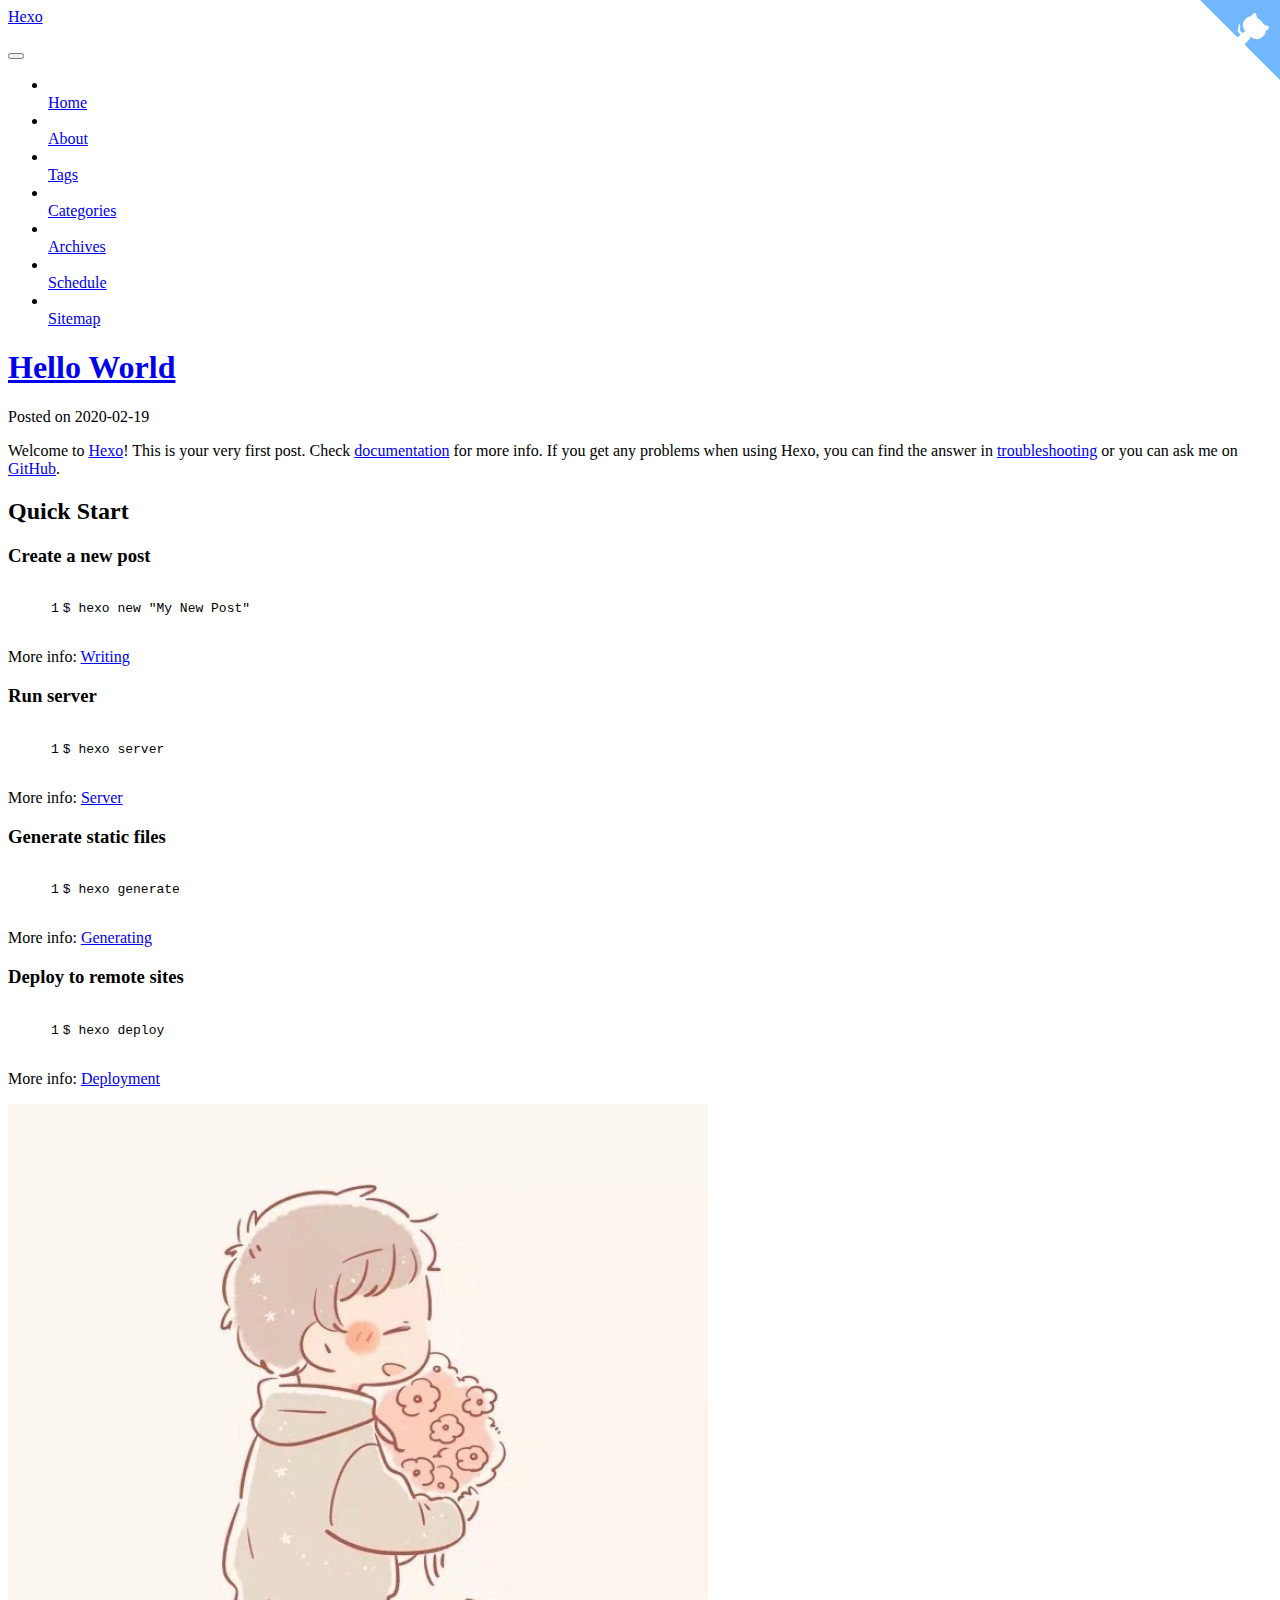
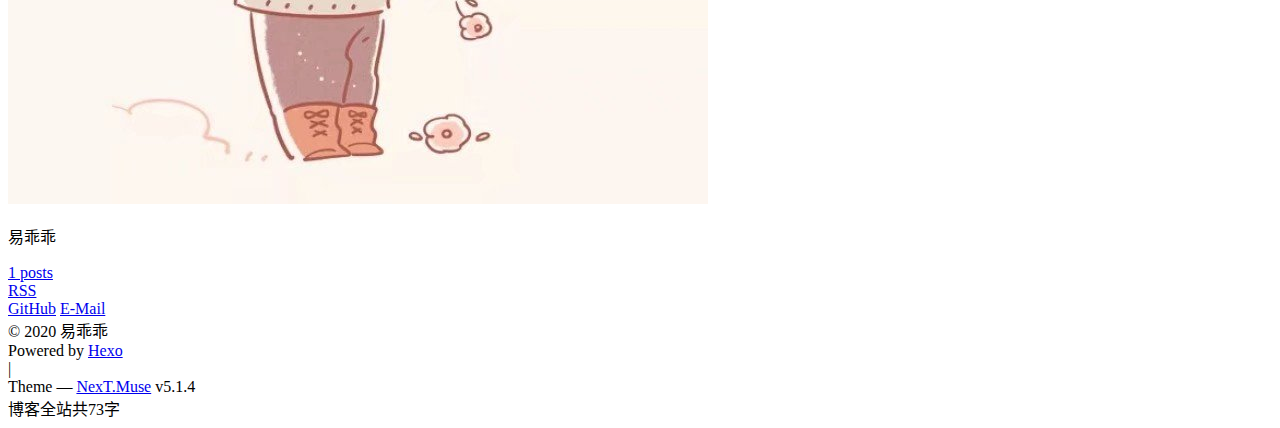
==== index.html @ 8daacbf7 "Site updated: 2020-02-20 19:58:54" ====
<!DOCTYPE html>



  


<html class="theme-next muse use-motion" lang="zh-CN">
<head>
  <meta charset="UTF-8"/>
<meta http-equiv="X-UA-Compatible" content="IE=edge" />
<meta name="viewport" content="width=device-width, initial-scale=1, maximum-scale=1"/>
<meta name="theme-color" content="#222">









<meta http-equiv="Cache-Control" content="no-transform" />
<meta http-equiv="Cache-Control" content="no-siteapp" />
















  
  
  <link href="/lib/fancybox/source/jquery.fancybox.css?v=2.1.5" rel="stylesheet" type="text/css" />







<link href="/lib/font-awesome/css/font-awesome.min.css?v=4.6.2" rel="stylesheet" type="text/css" />

<link href="/css/main.css?v=5.1.4" rel="stylesheet" type="text/css" />


  <link rel="apple-touch-icon" sizes="180x180" href="/images/apple-touch-icon-next.png?v=5.1.4">


  <link rel="icon" type="image/png" sizes="32x32" href="/images/favicon-32x32-next.png?v=5.1.4">


  <link rel="icon" type="image/png" sizes="16x16" href="/images/favicon-16x16-next.png?v=5.1.4">


  <link rel="mask-icon" href="/images/logo.svg?v=5.1.4" color="#222">





  <meta name="keywords" content="Hexo, NexT" />





  <link rel="alternate" href="/atom.xml" title="Hexo" type="application/atom+xml" />






<meta property="og:type" content="website">
<meta property="og:title" content="Hexo">
<meta property="og:url" content="http://yoursite.com/index.html">
<meta property="og:site_name" content="Hexo">
<meta property="og:locale" content="zh_CN">
<meta property="article:author" content="易乖乖">
<meta name="twitter:card" content="summary">



<script type="text/javascript" id="hexo.configurations">
  var NexT = window.NexT || {};
  var CONFIG = {
    root: '/',
    scheme: 'Muse',
    version: '5.1.4',
    sidebar: {"position":"left","display":"post","offset":12,"b2t":false,"scrollpercent":false,"onmobile":false},
    fancybox: true,
    tabs: true,
    motion: {"enable":true,"async":false,"transition":{"post_block":"fadeIn","post_header":"slideDownIn","post_body":"slideDownIn","coll_header":"slideLeftIn","sidebar":"slideUpIn"}},
    duoshuo: {
      userId: '0',
      author: 'Author'
    },
    algolia: {
      applicationID: '',
      apiKey: '',
      indexName: '',
      hits: {"per_page":10},
      labels: {"input_placeholder":"Search for Posts","hits_empty":"We didn't find any results for the search: ${query}","hits_stats":"${hits} results found in ${time} ms"}
    }
  };
</script>



  <link rel="canonical" href="http://yoursite.com/"/>





  <title>Hexo</title>
  








<meta name="generator" content="Hexo 4.2.0"></head>

<body itemscope itemtype="http://schema.org/WebPage" lang="zh-CN">

  
  
    
  

  <div class="container sidebar-position-left 
  page-home">
    <div class="headband"></div>
   <a href="https://github.com/mrvegetable554" target="_blank" rel="noopener" class="github-corner" aria-label="View source on GitHub"><svg width="80" height="80" viewBox="0 0 250 250" style="fill:#70B7FD; color:#fff; position: absolute; top: 0; border: 0; right: 0;" aria-hidden="true"><path d="M0,0 L115,115 L130,115 L142,142 L250,250 L250,0 Z"></path><path d="M128.3,109.0 C113.8,99.7 119.0,89.6 119.0,89.6 C122.0,82.7 120.5,78.6 120.5,78.6 C119.2,72.0 123.4,76.3 123.4,76.3 C127.3,80.9 125.5,87.3 125.5,87.3 C122.9,97.6 130.6,101.9 134.4,103.2" fill="currentColor" style="transform-origin: 130px 106px;" class="octo-arm"></path><path d="M115.0,115.0 C114.9,115.1 118.7,116.5 119.8,115.4 L133.7,101.6 C136.9,99.2 139.9,98.4 142.2,98.6 C133.8,88.0 127.5,74.4 143.8,58.0 C148.5,53.4 154.0,51.2 159.7,51.0 C160.3,49.4 163.2,43.6 171.4,40.1 C171.4,40.1 176.1,42.5 178.8,56.2 C183.1,58.6 187.2,61.8 190.9,65.4 C194.5,69.0 197.7,73.2 200.1,77.6 C213.8,80.2 216.3,84.9 216.3,84.9 C212.7,93.1 206.9,96.0 205.4,96.6 C205.1,102.4 203.0,107.8 198.3,112.5 C181.9,128.9 168.3,122.5 157.7,114.1 C157.9,116.9 156.7,120.9 152.7,124.9 L141.0,136.5 C139.8,137.7 141.6,141.9 141.8,141.8 Z" fill="currentColor" class="octo-body"></path></svg></a><style>.github-corner:hover .octo-arm{animation:octocat-wave 560ms ease-in-out}@keyframes octocat-wave{0%,100%{transform:rotate(0)}20%,60%{transform:rotate(-25deg)}40%,80%{transform:rotate(10deg)}}@media (max-width:500px){.github-corner:hover .octo-arm{animation:none}.github-corner .octo-arm{animation:octocat-wave 560ms ease-in-out}}</style>
    <header id="header" class="header" itemscope itemtype="http://schema.org/WPHeader">
      <div class="header-inner"><div class="site-brand-wrapper">
  <div class="site-meta ">
    

    <div class="custom-logo-site-title">
      <a href="/"  class="brand" rel="start">
        <span class="logo-line-before"><i></i></span>
        <span class="site-title">Hexo</span>
        <span class="logo-line-after"><i></i></span>
      </a>
    </div>
      
        <p class="site-subtitle"></p>
      
  </div>

  <div class="site-nav-toggle">
    <button>
      <span class="btn-bar"></span>
      <span class="btn-bar"></span>
      <span class="btn-bar"></span>
    </button>
  </div>
</div>

<nav class="site-nav">
  

  
    <ul id="menu" class="menu">
      
        
        <li class="menu-item menu-item-home">
          <a href="/" rel="section">
            
              <i class="menu-item-icon fa fa-fw fa-home"></i> <br />
            
            Home
          </a>
        </li>
      
        
        <li class="menu-item menu-item-about">
          <a href="/about" rel="section">
            
              <i class="menu-item-icon fa fa-fw fa-user"></i> <br />
            
            About
          </a>
        </li>
      
        
        <li class="menu-item menu-item-tags">
          <a href="/tags" rel="section">
            
              <i class="menu-item-icon fa fa-fw fa-tags"></i> <br />
            
            Tags
          </a>
        </li>
      
        
        <li class="menu-item menu-item-categories">
          <a href="/categories" rel="section">
            
              <i class="menu-item-icon fa fa-fw fa-th"></i> <br />
            
            Categories
          </a>
        </li>
      
        
        <li class="menu-item menu-item-archives">
          <a href="/archives" rel="section">
            
              <i class="menu-item-icon fa fa-fw fa-archive"></i> <br />
            
            Archives
          </a>
        </li>
      
        
        <li class="menu-item menu-item-schedule">
          <a href="/schedule/" rel="section">
            
              <i class="menu-item-icon fa fa-fw fa-calendar"></i> <br />
            
            Schedule
          </a>
        </li>
      
        
        <li class="menu-item menu-item-sitemap">
          <a href="/sitemap.xml" rel="section">
            
              <i class="menu-item-icon fa fa-fw fa-sitemap"></i> <br />
            
            Sitemap
          </a>
        </li>
      

      
    </ul>
  

  
</nav>



 </div>
    </header>

    <main id="main" class="main">
      <div class="main-inner">
        <div class="content-wrap">
          <div id="content" class="content">
            
  <section id="posts" class="posts-expand">
    
      

  

  
  
  

  <article class="post post-type-normal" itemscope itemtype="http://schema.org/Article">
  
  
  
  <div class="post-block">
    <link itemprop="mainEntityOfPage" href="http://yoursite.com/2020/02/19/hello-world/">

    <span hidden itemprop="author" itemscope itemtype="http://schema.org/Person">
      <meta itemprop="name" content="易乖乖">
      <meta itemprop="description" content="">
      <meta itemprop="image" content="/images/avatar.gif">
    </span>

    <span hidden itemprop="publisher" itemscope itemtype="http://schema.org/Organization">
      <meta itemprop="name" content="Hexo">
    </span>

    
      <header class="post-header">

        
        
          <h1 class="post-title" itemprop="name headline">
                
                <a class="post-title-link" href="/2020/02/19/hello-world/" itemprop="url">Hello World</a></h1>
        

        <div class="post-meta">
          <span class="post-time">
            
              <span class="post-meta-item-icon">
                <i class="fa fa-calendar-o"></i>
              </span>
              
                <span class="post-meta-item-text">Posted on</span>
              
              <time title="Post created" itemprop="dateCreated datePublished" datetime="2020-02-19T22:13:53+08:00">
                2020-02-19
              </time>
            

            

            
          </span>

          

          
            
          

          
          

          

          

          

        </div>
      </header>
    

    
    
    
    <div class="post-body" itemprop="articleBody">

      
      

      
        
          
            <p>Welcome to <a href="https://hexo.io/" target="_blank" rel="noopener">Hexo</a>! This is your very first post. Check <a href="https://hexo.io/docs/" target="_blank" rel="noopener">documentation</a> for more info. If you get any problems when using Hexo, you can find the answer in <a href="https://hexo.io/docs/troubleshooting.html" target="_blank" rel="noopener">troubleshooting</a> or you can ask me on <a href="https://github.com/hexojs/hexo/issues" target="_blank" rel="noopener">GitHub</a>.</p>
<h2 id="Quick-Start"><a href="#Quick-Start" class="headerlink" title="Quick Start"></a>Quick Start</h2><h3 id="Create-a-new-post"><a href="#Create-a-new-post" class="headerlink" title="Create a new post"></a>Create a new post</h3><figure class="highlight bash"><table><tr><td class="gutter"><pre><span class="line">1</span><br></pre></td><td class="code"><pre><span class="line">$ hexo new <span class="string">"My New Post"</span></span><br></pre></td></tr></table></figure>

<p>More info: <a href="https://hexo.io/docs/writing.html" target="_blank" rel="noopener">Writing</a></p>
<h3 id="Run-server"><a href="#Run-server" class="headerlink" title="Run server"></a>Run server</h3><figure class="highlight bash"><table><tr><td class="gutter"><pre><span class="line">1</span><br></pre></td><td class="code"><pre><span class="line">$ hexo server</span><br></pre></td></tr></table></figure>

<p>More info: <a href="https://hexo.io/docs/server.html" target="_blank" rel="noopener">Server</a></p>
<h3 id="Generate-static-files"><a href="#Generate-static-files" class="headerlink" title="Generate static files"></a>Generate static files</h3><figure class="highlight bash"><table><tr><td class="gutter"><pre><span class="line">1</span><br></pre></td><td class="code"><pre><span class="line">$ hexo generate</span><br></pre></td></tr></table></figure>

<p>More info: <a href="https://hexo.io/docs/generating.html" target="_blank" rel="noopener">Generating</a></p>
<h3 id="Deploy-to-remote-sites"><a href="#Deploy-to-remote-sites" class="headerlink" title="Deploy to remote sites"></a>Deploy to remote sites</h3><figure class="highlight bash"><table><tr><td class="gutter"><pre><span class="line">1</span><br></pre></td><td class="code"><pre><span class="line">$ hexo deploy</span><br></pre></td></tr></table></figure>

<p>More info: <a href="https://hexo.io/docs/one-command-deployment.html" target="_blank" rel="noopener">Deployment</a></p>

          
        
      
    </div>
    
    
    
    <div>
  
</div>  

    

    

    

    <footer class="post-footer">
      

      

      

      
      
        <div class="post-eof"></div>
      
    </footer>
  </div>
  
  
  
  </article>


    
  </section>

  


          </div>
          


          

        </div>
        
          
  
  <div class="sidebar-toggle">
    <div class="sidebar-toggle-line-wrap">
      <span class="sidebar-toggle-line sidebar-toggle-line-first"></span>
      <span class="sidebar-toggle-line sidebar-toggle-line-middle"></span>
      <span class="sidebar-toggle-line sidebar-toggle-line-last"></span>
    </div>
  </div>

  <aside id="sidebar" class="sidebar">
    
    <div class="sidebar-inner">

      

      

      <section class="site-overview-wrap sidebar-panel sidebar-panel-active">
        <div class="site-overview">
          <div class="site-author motion-element" itemprop="author" itemscope itemtype="http://schema.org/Person">
            
              <img class="site-author-image" itemprop="image"
                src="/images/avatar.gif"
                alt="易乖乖" />
            
              <p class="site-author-name" itemprop="name">易乖乖</p>
              <p class="site-description motion-element" itemprop="description"></p>
          </div>

          <nav class="site-state motion-element">

            
              <div class="site-state-item site-state-posts">
              
                <a href="/archives%7C%7C%20archive">
              
                  <span class="site-state-item-count">1</span>
                  <span class="site-state-item-name">posts</span>
                </a>
              </div>
            

            

            

          </nav>

          
            <div class="feed-link motion-element">
              <a href="/atom.xml" rel="alternate">
                <i class="fa fa-rss"></i>
                RSS
              </a>
            </div>
          

          
            <div class="links-of-author motion-element">
                
                  <span class="links-of-author-item">
                    <a href="https://github.com/mr" target="_blank" title="GitHub">
                      
                        <i class="fa fa-fw fa-github"></i>GitHub</a>
                  </span>
                
                  <span class="links-of-author-item">
                    <a href="http2476502256@qq.com" target="_blank" title="E-Mail">
                      
                        <i class="fa fa-fw fa-envelope"></i>E-Mail</a>
                  </span>
                
            </div>
          

          
          

          
          

          

        </div>
      </section>

      

      

    </div>
  </aside>


        
      </div>
    </main>

    <footer id="footer" class="footer">
      <div class="footer-inner">
        
<div class="copyright">&copy; <span itemprop="copyrightYear">2020</span>
  <span class="with-love">
    <i class="fa fa-user"></i>
  </span>
  <span class="author" itemprop="copyrightHolder">易乖乖</span>
  
</div>


  <div class="powered-by">Powered by <a class="theme-link" target="_blank" href="https://hexo.io">Hexo</a></div>



  <span class="post-meta-divider">|</span>



  <div class="theme-info">Theme &mdash; <a class="theme-link" target="_blank" href="https://github.com/iissnan/hexo-theme-next">NexT.Muse</a> v5.1.4</div>



<div class="theme-info">
  <div class="powered-by"></div>
  <span class="post-count">博客全站共73字</span>
</div>

        







        
      </div>
    </footer>

    
      <div class="back-to-top">
        <i class="fa fa-arrow-up"></i>
        
      </div>
    

    

  </div>

  

<script type="text/javascript">
  if (Object.prototype.toString.call(window.Promise) !== '[object Function]') {
    window.Promise = null;
  }
</script>









  


  











  
  
    <script type="text/javascript" src="/lib/jquery/index.js?v=2.1.3"></script>
  

  
  
    <script type="text/javascript" src="/lib/fastclick/lib/fastclick.min.js?v=1.0.6"></script>
  

  
  
    <script type="text/javascript" src="/lib/jquery_lazyload/jquery.lazyload.js?v=1.9.7"></script>
  

  
  
    <script type="text/javascript" src="/lib/velocity/velocity.min.js?v=1.2.1"></script>
  

  
  
    <script type="text/javascript" src="/lib/velocity/velocity.ui.min.js?v=1.2.1"></script>
  

  
  
    <script type="text/javascript" src="/lib/fancybox/source/jquery.fancybox.pack.js?v=2.1.5"></script>
  

  
  
    <script type="text/javascript" src="/lib/canvas-nest/canvas-nest.min.js"></script>
  


  


  <script type="text/javascript" src="/js/src/utils.js?v=5.1.4"></script>

  <script type="text/javascript" src="/js/src/motion.js?v=5.1.4"></script>



  
  

  

  


  <script type="text/javascript" src="/js/src/bootstrap.js?v=5.1.4"></script>



  


  




	





  





  












  





  

  

  

  
  

  

  

  

</body>
</html>
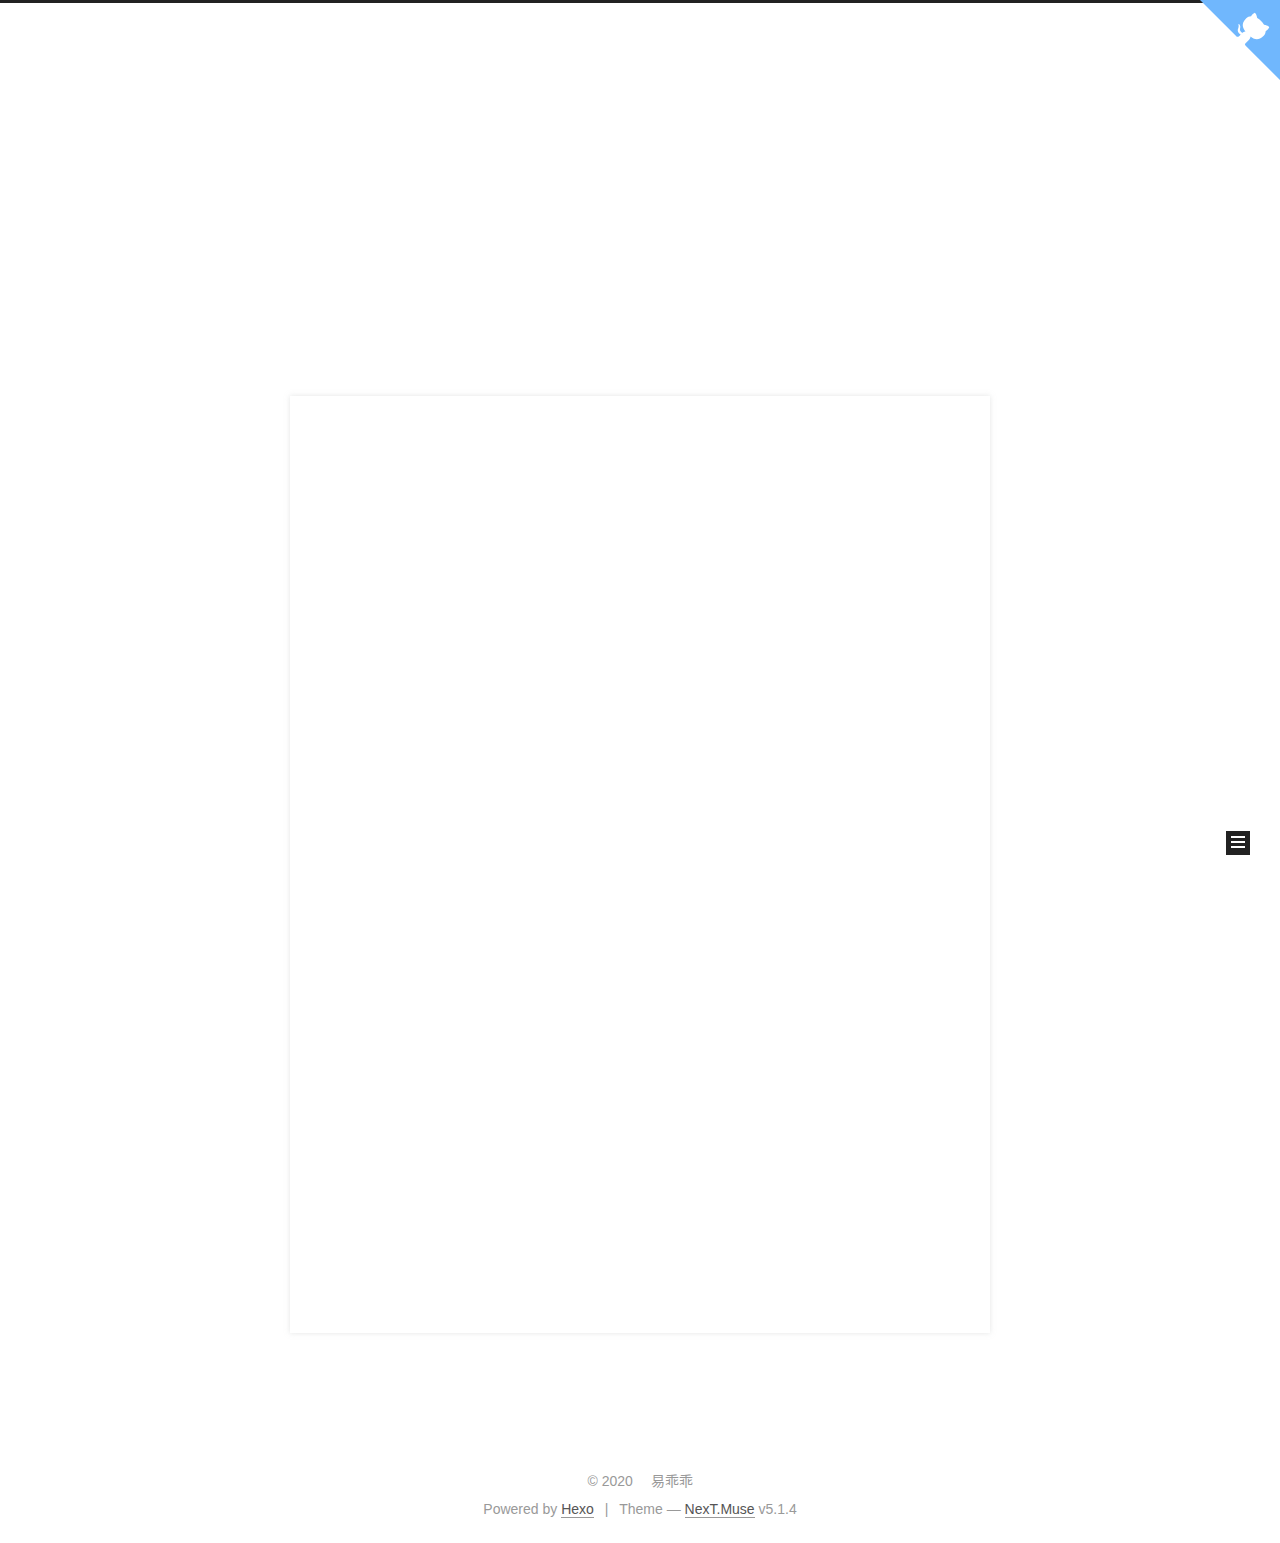
==== commit d45ee0c6: "Site updated: 2020-02-20 20:10:56" ====
--- a/index.html
+++ b/index.html
@@ -40,15 +40,15 @@
 
   
   
-  <link href="/lib/fancybox/source/jquery.fancybox.css?v=2.1.5" rel="stylesheet" type="text/css" />
-
-
-
-
-
-
-
-<link href="/lib/font-awesome/css/font-awesome.min.css?v=4.6.2" rel="stylesheet" type="text/css" />
+  <link href="/qwe/fancybox/source/jquery.fancybox.css?v=2.1.5" rel="stylesheet" type="text/css" />
+
+
+
+
+
+
+
+<link href="/qwe/font-awesome/css/font-awesome.min.css?v=4.6.2" rel="stylesheet" type="text/css" />
 
 <link href="/css/main.css?v=5.1.4" rel="stylesheet" type="text/css" />
 
@@ -517,12 +517,12 @@
 
     <footer id="footer" class="footer">
       <div class="footer-inner">
-        
-<div class="copyright">&copy; <span itemprop="copyrightYear">2020</span>
+        <div class="copyright">&copy; <span itemprop="copyrightYear">2020</span>
   <span class="with-love">
     <i class="fa fa-user"></i>
   </span>
   <span class="author" itemprop="copyrightHolder">易乖乖</span>
+
   
 </div>
 
@@ -539,10 +539,6 @@
 
 
 
-<div class="theme-info">
-  <div class="powered-by"></div>
-  <span class="post-count">博客全站共73字</span>
-</div>
 
         
 
@@ -600,37 +596,37 @@
 
   
   
-    <script type="text/javascript" src="/lib/jquery/index.js?v=2.1.3"></script>
-  
-
-  
-  
-    <script type="text/javascript" src="/lib/fastclick/lib/fastclick.min.js?v=1.0.6"></script>
-  
-
-  
-  
-    <script type="text/javascript" src="/lib/jquery_lazyload/jquery.lazyload.js?v=1.9.7"></script>
-  
-
-  
-  
-    <script type="text/javascript" src="/lib/velocity/velocity.min.js?v=1.2.1"></script>
-  
-
-  
-  
-    <script type="text/javascript" src="/lib/velocity/velocity.ui.min.js?v=1.2.1"></script>
-  
-
-  
-  
-    <script type="text/javascript" src="/lib/fancybox/source/jquery.fancybox.pack.js?v=2.1.5"></script>
-  
-
-  
-  
-    <script type="text/javascript" src="/lib/canvas-nest/canvas-nest.min.js"></script>
+    <script type="text/javascript" src="/qwe/jquery/index.js?v=2.1.3"></script>
+  
+
+  
+  
+    <script type="text/javascript" src="/qwe/fastclick/lib/fastclick.min.js?v=1.0.6"></script>
+  
+
+  
+  
+    <script type="text/javascript" src="/qwe/jquery_lazyload/jquery.lazyload.js?v=1.9.7"></script>
+  
+
+  
+  
+    <script type="text/javascript" src="/qwe/velocity/velocity.min.js?v=1.2.1"></script>
+  
+
+  
+  
+    <script type="text/javascript" src="/qwe/velocity/velocity.ui.min.js?v=1.2.1"></script>
+  
+
+  
+  
+    <script type="text/javascript" src="/qwe/fancybox/source/jquery.fancybox.pack.js?v=2.1.5"></script>
+  
+
+  
+  
+    <script type="text/javascript" src="/qwe/canvas-nest/canvas-nest.min.js"></script>
   
 
 
--- a/css/main.css
+++ b/css/main.css
@@ -0,0 +1,2807 @@
+/* normalize.css v3.0.2 | MIT License | git.io/normalize */
+html {
+  font-family: sans-serif; /* 1 */
+  -ms-text-size-adjust: 100%; /* 2 */
+  -webkit-text-size-adjust: 100%; /* 2 */
+}
+body {
+  margin: 0;
+}
+article,
+aside,
+details,
+figcaption,
+figure,
+footer,
+header,
+hgroup,
+main,
+menu,
+nav,
+section,
+summary {
+  display: block;
+}
+audio,
+canvas,
+progress,
+video {
+  display: inline-block; /* 1 */
+  vertical-align: baseline; /* 2 */
+}
+audio:not([controls]) {
+  display: none;
+  height: 0;
+}
+[hidden],
+template {
+  display: none;
+}
+a {
+  background-color: transparent;
+}
+a:active,
+a:hover {
+  outline: 0;
+}
+abbr[title] {
+  border-bottom: 1px dotted;
+}
+b,
+strong {
+  font-weight: bold;
+}
+dfn {
+  font-style: italic;
+}
+h1 {
+  font-size: 2em;
+  margin: 0.67em 0;
+}
+mark {
+  background: #ff0;
+  color: #000;
+}
+small {
+  font-size: 80%;
+}
+sub,
+sup {
+  font-size: 75%;
+  line-height: 0;
+  position: relative;
+  vertical-align: baseline;
+}
+sup {
+  top: -0.5em;
+}
+sub {
+  bottom: -0.25em;
+}
+img {
+  border: 0;
+}
+svg:not(:root) {
+  overflow: hidden;
+}
+figure {
+  margin: 1em 40px;
+}
+hr {
+  -moz-box-sizing: content-box;
+  box-sizing: content-box;
+  height: 0;
+}
+pre {
+  overflow: auto;
+}
+code,
+kbd,
+pre,
+samp {
+  font-family: monospace, monospace;
+  font-size: 1em;
+}
+button,
+input,
+optgroup,
+select,
+textarea {
+  color: inherit; /* 1 */
+  font: inherit; /* 2 */
+  margin: 0; /* 3 */
+}
+button {
+  overflow: visible;
+}
+button,
+select {
+  text-transform: none;
+}
+button,
+html input[type="button"],
+input[type="reset"],
+input[type="submit"] {
+  -webkit-appearance: button; /* 2 */
+  cursor: pointer; /* 3 */
+}
+button[disabled],
+html input[disabled] {
+  cursor: default;
+}
+button::-moz-focus-inner,
+input::-moz-focus-inner {
+  border: 0;
+  padding: 0;
+}
+input {
+  line-height: normal;
+}
+input[type="checkbox"],
+input[type="radio"] {
+  box-sizing: border-box; /* 1 */
+  padding: 0; /* 2 */
+}
+input[type="number"]::-webkit-inner-spin-button,
+input[type="number"]::-webkit-outer-spin-button {
+  height: auto;
+}
+input[type="search"] {
+  -webkit-appearance: textfield; /* 1 */
+  -moz-box-sizing: content-box;
+  -webkit-box-sizing: content-box; /* 2 */
+  box-sizing: content-box;
+}
+input[type="search"]::-webkit-search-cancel-button,
+input[type="search"]::-webkit-search-decoration {
+  -webkit-appearance: none;
+}
+fieldset {
+  border: 1px solid #c0c0c0;
+  margin: 0 2px;
+  padding: 0.35em 0.625em 0.75em;
+}
+legend {
+  border: 0; /* 1 */
+  padding: 0; /* 2 */
+}
+textarea {
+  overflow: auto;
+}
+optgroup {
+  font-weight: bold;
+}
+table {
+  border-collapse: collapse;
+  border-spacing: 0;
+}
+td,
+th {
+  padding: 0;
+}
+::selection {
+  background: #262a30;
+  color: #fff;
+}
+body {
+  position: relative;
+  font-family: 'Lato', "PingFang SC", "Microsoft YaHei", sans-serif;
+  font-size: 14px;
+  line-height: 2;
+  color: #555;
+  background: #fff;
+}
+@media (max-width: 767px) {
+  body {
+    padding-right: 0 !important;
+  }
+}
+@media (min-width: 768px) and (max-width: 991px) {
+  body {
+    padding-right: 0 !important;
+  }
+}
+@media (min-width: 1600px) {
+  body {
+    font-size: 16px;
+  }
+}
+h1,
+h2,
+h3,
+h4,
+h5,
+h6 {
+  margin: 0;
+  padding: 0;
+  font-weight: bold;
+  line-height: 1.5;
+  font-family: 'Lato', "PingFang SC", "Microsoft YaHei", sans-serif;
+}
+h2,
+h3,
+h4,
+h5,
+h6 {
+  margin: 20px 0 15px;
+}
+h1 {
+  font-size: 22px;
+}
+@media (max-width: 767px) {
+  h1 {
+    font-size: 18px;
+  }
+}
+h2 {
+  font-size: 20px;
+}
+@media (max-width: 767px) {
+  h2 {
+    font-size: 16px;
+  }
+}
+h3 {
+  font-size: 18px;
+}
+@media (max-width: 767px) {
+  h3 {
+    font-size: 14px;
+  }
+}
+h4 {
+  font-size: 16px;
+}
+@media (max-width: 767px) {
+  h4 {
+    font-size: 12px;
+  }
+}
+h5 {
+  font-size: 14px;
+}
+@media (max-width: 767px) {
+  h5 {
+    font-size: 10px;
+  }
+}
+h6 {
+  font-size: 12px;
+}
+@media (max-width: 767px) {
+  h6 {
+    font-size: 8px;
+  }
+}
+p {
+  margin: 0 0 20px 0;
+}
+a {
+  color: #555;
+  text-decoration: none;
+  outline: none;
+  border-bottom: 1px solid #999;
+  word-wrap: break-word;
+}
+a:hover {
+  color: #222;
+  border-bottom-color: #222;
+}
+blockquote {
+  margin: 0;
+  padding: 0;
+}
+img {
+  display: block;
+  margin: auto;
+  max-width: 100%;
+  height: auto;
+}
+hr {
+  margin: 40px 0;
+  height: 3px;
+  border: none;
+  background-color: #ddd;
+  background-image: repeating-linear-gradient(-45deg, #fff, #fff 4px, transparent 4px, transparent 8px);
+}
+blockquote {
+  padding: 0 15px;
+  color: #666;
+  border-left: 4px solid #ddd;
+}
+blockquote cite::before {
+  content: "-";
+  padding: 0 5px;
+}
+dt {
+  font-weight: 700;
+}
+dd {
+  margin: 0;
+  padding: 0;
+}
+kbd {
+  border: 1px solid #ccc;
+  border-radius: 0.2em;
+  box-shadow: 0.1em 0.1em 0.2em rgba(0,0,0,0.1);
+  background-color: #f9f9f9;
+  font-family: inherit;
+  background-image: -webkit-linear-gradient(top, #eee, #fff, #eee);
+  padding: 0.1em 0.3em;
+  white-space: nowrap;
+}
+.text-left {
+  text-align: left;
+}
+.text-center {
+  text-align: center;
+}
+.text-right {
+  text-align: right;
+}
+.text-justify {
+  text-align: justify;
+}
+.text-nowrap {
+  white-space: nowrap;
+}
+.text-lowercase {
+  text-transform: lowercase;
+}
+.text-uppercase {
+  text-transform: uppercase;
+}
+.text-capitalize {
+  text-transform: capitalize;
+}
+.center-block {
+  display: block;
+  margin-left: auto;
+  margin-right: auto;
+}
+.clearfix:before,
+.clearfix:after {
+  content: " ";
+  display: table;
+}
+.clearfix:after {
+  clear: both;
+}
+.pullquote {
+  width: 45%;
+}
+.pullquote.left {
+  float: left;
+  margin-left: 5px;
+  margin-right: 10px;
+}
+.pullquote.right {
+  float: right;
+  margin-left: 10px;
+  margin-right: 5px;
+}
+.affix.affix.affix {
+  position: fixed;
+}
+.translation {
+  margin-top: -20px;
+  font-size: 14px;
+  color: #999;
+}
+.scrollbar-measure {
+  width: 100px;
+  height: 100px;
+  overflow: scroll;
+  position: absolute;
+  top: -9999px;
+}
+.use-motion .motion-element {
+  opacity: 0;
+}
+table {
+  margin: 20px 0;
+  width: 100%;
+  border-collapse: collapse;
+  border-spacing: 0;
+  border: 1px solid #ddd;
+  font-size: 14px;
+  table-layout: fixed;
+  word-wrap: break-all;
+}
+table>tbody>tr:nth-of-type(odd) {
+  background-color: #f9f9f9;
+}
+table>tbody>tr:hover {
+  background-color: #f5f5f5;
+}
+caption,
+th,
+td {
+  padding: 8px;
+  text-align: left;
+  vertical-align: middle;
+  font-weight: normal;
+}
+th,
+td {
+  border-bottom: 3px solid #ddd;
+  border-right: 1px solid #eee;
+}
+th {
+  padding-bottom: 10px;
+  font-weight: 700;
+}
+td {
+  border-bottom-width: 1px;
+}
+html,
+body {
+  height: 100%;
+}
+.container {
+  position: relative;
+  min-height: 100%;
+}
+.header-inner {
+  margin: 0 auto;
+  padding: 100px 0 70px;
+  width: 700px;
+}
+@media (min-width: 1600px) {
+  .container .header-inner {
+    width: 900px;
+  }
+}
+.main {
+  padding-bottom: 150px;
+}
+.main-inner {
+  margin: 0 auto;
+  width: 700px;
+}
+@media (min-width: 1600px) {
+  .container .main-inner {
+    width: 900px;
+  }
+}
+.footer {
+  position: absolute;
+  left: 0;
+  bottom: 0;
+  width: 100%;
+  min-height: 50px;
+}
+.footer-inner {
+  box-sizing: border-box;
+  margin: 20px auto;
+  width: 700px;
+}
+@media (min-width: 1600px) {
+  .container .footer-inner {
+    width: 900px;
+  }
+}
+pre,
+.highlight {
+  overflow: auto;
+  margin: 20px 0;
+  padding: 0;
+  font-size: 13px;
+  color: #4d4d4c;
+  background: #f7f7f7;
+  line-height: 1.6;
+}
+pre,
+code {
+  font-family: consolas, Menlo, "PingFang SC", "Microsoft YaHei", monospace;
+}
+code {
+  padding: 2px 4px;
+  word-wrap: break-word;
+  color: #555;
+  background: #eee;
+  border-radius: 3px;
+  font-size: 13px;
+}
+pre {
+  padding: 10px;
+}
+pre code {
+  padding: 0;
+  color: #4d4d4c;
+  background: none;
+  text-shadow: none;
+}
+.highlight {
+  border-radius: 1px;
+}
+.highlight pre {
+  border: none;
+  margin: 0;
+  padding: 10px 0;
+}
+.highlight table {
+  margin: 0;
+  width: auto;
+  border: none;
+}
+.highlight td {
+  border: none;
+  padding: 0;
+}
+.highlight figcaption {
+  font-size: 1em;
+  color: #4d4d4c;
+  line-height: 1em;
+  margin-bottom: 1em;
+}
+.highlight figcaption:before,
+.highlight figcaption:after {
+  content: " ";
+  display: table;
+}
+.highlight figcaption:after {
+  clear: both;
+}
+.highlight figcaption a {
+  float: right;
+  color: #4d4d4c;
+}
+.highlight figcaption a:hover {
+  border-bottom-color: #4d4d4c;
+}
+.highlight .gutter pre {
+  padding-left: 10px;
+  padding-right: 10px;
+  color: #869194;
+  text-align: right;
+  background-color: #eff2f3;
+}
+.highlight .code pre {
+  width: 100%;
+  padding-left: 10px;
+  padding-right: 10px;
+  background-color: #f7f7f7;
+}
+.highlight .line {
+  height: 20px;
+}
+.gutter {
+  -webkit-user-select: none;
+  -moz-user-select: none;
+  -ms-user-select: none;
+  user-select: none;
+}
+.gist table {
+  width: auto;
+}
+.gist table td {
+  border: none;
+}
+pre .deletion {
+  background: #fdd;
+}
+pre .addition {
+  background: #dfd;
+}
+pre .meta {
+  color: #8959a8;
+}
+pre .comment {
+  color: #8e908c;
+}
+pre .variable,
+pre .attribute,
+pre .tag,
+pre .regexp,
+pre .ruby .constant,
+pre .xml .tag .title,
+pre .xml .pi,
+pre .xml .doctype,
+pre .html .doctype,
+pre .css .id,
+pre .css .class,
+pre .css .pseudo {
+  color: #c82829;
+}
+pre .number,
+pre .preprocessor,
+pre .built_in,
+pre .literal,
+pre .params,
+pre .constant,
+pre .command {
+  color: #f5871f;
+}
+pre .ruby .class .title,
+pre .css .rules .attribute,
+pre .string,
+pre .value,
+pre .inheritance,
+pre .header,
+pre .ruby .symbol,
+pre .xml .cdata,
+pre .special,
+pre .number,
+pre .formula {
+  color: #718c00;
+}
+pre .title,
+pre .css .hexcolor {
+  color: #3e999f;
+}
+pre .function,
+pre .python .decorator,
+pre .python .title,
+pre .ruby .function .title,
+pre .ruby .title .keyword,
+pre .perl .sub,
+pre .javascript .title,
+pre .coffeescript .title {
+  color: #4271ae;
+}
+pre .keyword,
+pre .javascript .function {
+  color: #8959a8;
+}
+.full-image.full-image.full-image.full-image {
+  border: none;
+  max-width: 100%;
+  width: auto;
+  margin: 20px auto 25px;
+}
+@media (min-width: 992px) {
+  .full-image.full-image.full-image.full-image {
+    max-width: none;
+    width: 110%;
+    margin: 25px -5%;
+  }
+}
+.blockquote-center,
+.page-home .post-type-quote blockquote,
+.page-post-detail .post-type-quote blockquote {
+  position: relative;
+  margin: 40px 0;
+  padding: 0;
+  border-left: none;
+  text-align: center;
+}
+.blockquote-center::before,
+.page-home .post-type-quote blockquote::before,
+.page-post-detail .post-type-quote blockquote::before,
+.blockquote-center::after,
+.page-home .post-type-quote blockquote::after,
+.page-post-detail .post-type-quote blockquote::after {
+  position: absolute;
+  content: ' ';
+  display: block;
+  width: 100%;
+  height: 24px;
+  opacity: 0.2;
+  background-repeat: no-repeat;
+  background-position: 0 -6px;
+  background-size: 22px 22px;
+}
+.blockquote-center::before,
+.page-home .post-type-quote blockquote::before,
+.page-post-detail .post-type-quote blockquote::before {
+  top: -20px;
+  background-image: url("../images/quote-l.svg");
+  border-top: 1px solid #ccc;
+}
+.blockquote-center::after,
+.page-home .post-type-quote blockquote::after,
+.page-post-detail .post-type-quote blockquote::after {
+  bottom: -20px;
+  background-image: url("../images/quote-r.svg");
+  border-bottom: 1px solid #ccc;
+  background-position: 100% 8px;
+}
+.blockquote-center p,
+.page-home .post-type-quote blockquote p,
+.page-post-detail .post-type-quote blockquote p,
+.blockquote-center div,
+.page-home .post-type-quote blockquote div,
+.page-post-detail .post-type-quote blockquote div {
+  text-align: center;
+}
+.post .post-body .group-picture img {
+  box-sizing: border-box;
+  padding: 0 3px;
+  border: none;
+}
+.post .group-picture-row {
+  overflow: hidden;
+  margin-top: 6px;
+}
+.post .group-picture-row:first-child {
+  margin-top: 0;
+}
+.post .group-picture-column {
+  float: left;
+}
+.page-post-detail .post-body .group-picture-column {
+  float: none;
+  margin-top: 10px;
+  width: auto !important;
+}
+.page-post-detail .post-body .group-picture-column img {
+  margin: 0 auto;
+}
+.page-archive .group-picture-container {
+  overflow: hidden;
+}
+.page-archive .group-picture-row {
+  float: left;
+}
+.page-archive .group-picture-row:first-child {
+  margin-top: 6px;
+}
+.page-archive .group-picture-column {
+  max-width: 150px;
+  max-height: 150px;
+}
+.post-body .note {
+  position: relative;
+  padding: 15px;
+  margin-bottom: 20px;
+  border: 1px solid #eee;
+  border-left-width: 5px;
+  border-radius: 3px;
+}
+.post-body .note h2,
+.post-body .note h3,
+.post-body .note h4,
+.post-body .note h5,
+.post-body .note h6 {
+  margin-top: 0;
+  margin-bottom: 0;
+  border-bottom: initial;
+  padding-top: 0 !important;
+}
+.post-body .note p:first-child,
+.post-body .note ul:first-child,
+.post-body .note ol:first-child,
+.post-body .note table:first-child,
+.post-body .note pre:first-child,
+.post-body .note blockquote:first-child {
+  margin-top: 0;
+}
+.post-body .note p:last-child,
+.post-body .note ul:last-child,
+.post-body .note ol:last-child,
+.post-body .note table:last-child,
+.post-body .note pre:last-child,
+.post-body .note blockquote:last-child {
+  margin-bottom: 0;
+}
+.post-body .note.default {
+  border-left-color: #777;
+}
+.post-body .note.default h2,
+.post-body .note.default h3,
+.post-body .note.default h4,
+.post-body .note.default h5,
+.post-body .note.default h6 {
+  color: #777;
+}
+.post-body .note.primary {
+  border-left-color: #6f42c1;
+}
+.post-body .note.primary h2,
+.post-body .note.primary h3,
+.post-body .note.primary h4,
+.post-body .note.primary h5,
+.post-body .note.primary h6 {
+  color: #6f42c1;
+}
+.post-body .note.info {
+  border-left-color: #428bca;
+}
+.post-body .note.info h2,
+.post-body .note.info h3,
+.post-body .note.info h4,
+.post-body .note.info h5,
+.post-body .note.info h6 {
+  color: #428bca;
+}
+.post-body .note.success {
+  border-left-color: #5cb85c;
+}
+.post-body .note.success h2,
+.post-body .note.success h3,
+.post-body .note.success h4,
+.post-body .note.success h5,
+.post-body .note.success h6 {
+  color: #5cb85c;
+}
+.post-body .note.warning {
+  border-left-color: #f0ad4e;
+}
+.post-body .note.warning h2,
+.post-body .note.warning h3,
+.post-body .note.warning h4,
+.post-body .note.warning h5,
+.post-body .note.warning h6 {
+  color: #f0ad4e;
+}
+.post-body .note.danger {
+  border-left-color: #d9534f;
+}
+.post-body .note.danger h2,
+.post-body .note.danger h3,
+.post-body .note.danger h4,
+.post-body .note.danger h5,
+.post-body .note.danger h6 {
+  color: #d9534f;
+}
+.post-body .label {
+  display: inline;
+  padding: 0 2px;
+  white-space: nowrap;
+}
+.post-body .label.default {
+  background-color: #f0f0f0;
+}
+.post-body .label.primary {
+  background-color: #efe6f7;
+}
+.post-body .label.info {
+  background-color: #e5f2f8;
+}
+.post-body .label.success {
+  background-color: #e7f4e9;
+}
+.post-body .label.warning {
+  background-color: #fcf6e1;
+}
+.post-body .label.danger {
+  background-color: #fae8eb;
+}
+.post-body .tabs {
+  position: relative;
+  display: block;
+  margin-bottom: 20px;
+  padding-top: 10px;
+}
+.post-body .tabs ul.nav-tabs {
+  margin: 0;
+  padding: 0;
+  display: flex;
+  margin-bottom: -1px;
+}
+@media (max-width: 413px) {
+  .post-body .tabs ul.nav-tabs {
+    display: block;
+    margin-bottom: 5px;
+  }
+}
+.post-body .tabs ul.nav-tabs li.tab {
+  list-style-type: none !important;
+  margin: 0 0.25em 0 0;
+  border-top: 3px solid transparent;
+  border-left: 1px solid transparent;
+  border-right: 1px solid transparent;
+}
+@media (max-width: 413px) {
+  .post-body .tabs ul.nav-tabs li.tab {
+    margin: initial;
+    border-top: 1px solid transparent;
+    border-left: 3px solid transparent;
+    border-right: 1px solid transparent;
+    border-bottom: 1px solid transparent;
+  }
+}
+.post-body .tabs ul.nav-tabs li.tab a {
+  outline: 0;
+  border-bottom: initial;
+  display: block;
+  line-height: 1.8em;
+  padding: 0.25em 0.75em;
+  transition-duration: 0.2s;
+  transition-timing-function: ease-out;
+  transition-delay: 0s;
+}
+.post-body .tabs ul.nav-tabs li.tab a i {
+  width: 1.285714285714286em;
+}
+.post-body .tabs ul.nav-tabs li.tab.active {
+  border-top: 3px solid #fc6423;
+  border-left: 1px solid #ddd;
+  border-right: 1px solid #ddd;
+  background-color: #fff;
+}
+@media (max-width: 413px) {
+  .post-body .tabs ul.nav-tabs li.tab.active {
+    border-top: 1px solid #ddd;
+    border-left: 3px solid #fc6423;
+    border-right: 1px solid #ddd;
+    border-bottom: 1px solid #ddd;
+  }
+}
+.post-body .tabs ul.nav-tabs li.tab.active a {
+  cursor: default;
+  color: #555;
+}
+.post-body .tabs .tab-content {
+  background-color: #fff;
+}
+.post-body .tabs .tab-content .tab-pane {
+  border: 1px solid #ddd;
+  padding: 20px 20px 0 20px;
+}
+.post-body .tabs .tab-content .tab-pane:not(.active) {
+  display: none !important;
+}
+.post-body .tabs .tab-content .tab-pane.active {
+  display: block !important;
+}
+.btn {
+  display: inline-block;
+  padding: 0 20px;
+  font-size: 14px;
+  color: #fff;
+  background: #222;
+  border: 2px solid #222;
+  text-decoration: none;
+  border-radius: 0;
+  transition-property: background-color;
+  transition-duration: 0.2s;
+  transition-timing-function: ease-in-out;
+  transition-delay: 0s;
+  line-height: 2;
+}
+.btn:hover {
+  border-color: #222;
+  color: #222;
+  background: #fff;
+}
+.btn +.btn {
+  margin: 0 0 8px 8px;
+}
+.btn .fa-fw {
+  width: 1.285714285714286em;
+  text-align: left;
+}
+.btn-bar {
+  display: block;
+  width: 22px;
+  height: 2px;
+  background: #555;
+  border-radius: 1px;
+}
+.btn-bar+.btn-bar {
+  margin-top: 4px;
+}
+.pagination {
+  margin: 120px 0 40px;
+  text-align: center;
+  border-top: 1px solid #eee;
+}
+.page-number-basic,
+.pagination .prev,
+.pagination .next,
+.pagination .page-number,
+.pagination .space {
+  display: inline-block;
+  position: relative;
+  top: -1px;
+  margin: 0 10px;
+  padding: 0 11px;
+}
+@media (max-width: 767px) {
+  .page-number-basic,
+  .pagination .prev,
+  .pagination .next,
+  .pagination .page-number,
+  .pagination .space {
+    margin: 0 5px;
+  }
+}
+.pagination .prev,
+.pagination .next,
+.pagination .page-number {
+  border-bottom: 0;
+  border-top: 1px solid #eee;
+  transition-property: border-color;
+  transition-duration: 0.2s;
+  transition-timing-function: ease-in-out;
+  transition-delay: 0s;
+}
+.pagination .prev:hover,
+.pagination .next:hover,
+.pagination .page-number:hover {
+  border-top-color: #222;
+}
+.pagination .space {
+  padding: 0;
+  margin: 0;
+}
+.pagination .prev {
+  margin-left: 0;
+}
+.pagination .next {
+  margin-right: 0;
+}
+.pagination .page-number.current {
+  color: #fff;
+  background: #ccc;
+  border-top-color: #ccc;
+}
+@media (max-width: 767px) {
+  .pagination {
+    border-top: none;
+  }
+  .pagination .prev,
+  .pagination .next,
+  .pagination .page-number {
+    margin-bottom: 10px;
+    border-top: 0;
+    border-bottom: 1px solid #eee;
+    padding: 0 10px;
+  }
+  .pagination .prev:hover,
+  .pagination .next:hover,
+  .pagination .page-number:hover {
+    border-bottom-color: #222;
+  }
+}
+.comments {
+  margin: 60px 20px 0;
+}
+.tag-cloud {
+  text-align: center;
+}
+.tag-cloud a {
+  display: inline-block;
+  margin: 10px;
+}
+.back-to-top {
+  box-sizing: border-box;
+  position: fixed;
+  bottom: -100px;
+  right: 30px;
+  z-index: 1050;
+  padding: 0 6px;
+  width: 24px;
+  background: #222;
+  font-size: 12px;
+  opacity: 1;
+  color: #fff;
+  cursor: pointer;
+  text-align: center;
+  -webkit-transform: translateZ(0);
+  transition-property: bottom;
+  transition-duration: 0.2s;
+  transition-timing-function: ease-in-out;
+  transition-delay: 0s;
+}
+@media (min-width: 768px) and (max-width: 991px) {
+  .back-to-top {
+    display: none !important;
+  }
+}
+@media (max-width: 767px) {
+  .back-to-top {
+    display: none !important;
+  }
+}
+.back-to-top.back-to-top-on {
+  bottom: 19px;
+}
+.header {
+  background: transparent;
+}
+.header-inner {
+  position: relative;
+}
+.headband {
+  height: 3px;
+  background: #222;
+}
+.site-meta {
+  margin: 0;
+  text-align: center;
+}
+@media (max-width: 767px) {
+  .site-meta {
+    text-align: center;
+  }
+}
+.brand {
+  position: relative;
+  display: inline-block;
+  padding: 0 40px;
+  color: #fff;
+  background: #222;
+  border-bottom: none;
+}
+.brand:hover {
+  color: #fff;
+}
+.logo {
+  display: inline-block;
+  margin-right: 5px;
+  line-height: 36px;
+  vertical-align: top;
+}
+.site-title {
+  display: inline-block;
+  vertical-align: top;
+  line-height: 36px;
+  font-size: 20px;
+  font-weight: normal;
+  font-family: 'Lato', "PingFang SC", "Microsoft YaHei", sans-serif;
+}
+.site-subtitle {
+  margin-top: 10px;
+  font-size: 13px;
+  color: #999;
+}
+.use-motion .brand {
+  opacity: 0;
+}
+.use-motion .logo,
+.use-motion .site-title,
+.use-motion .site-subtitle {
+  opacity: 0;
+  position: relative;
+  top: -10px;
+}
+.site-nav-toggle {
+  display: none;
+  position: absolute;
+  top: 10px;
+  left: 10px;
+}
+@media (max-width: 767px) {
+  .site-nav-toggle {
+    display: block;
+  }
+}
+.site-nav-toggle button {
+  margin-top: 2px;
+  padding: 9px 10px;
+  background: transparent;
+  border: none;
+}
+@media (max-width: 767px) {
+  .site-nav {
+    display: none;
+    margin: 0 -10px;
+    padding: 0 10px;
+    clear: both;
+    border-top: 1px solid #ddd;
+  }
+}
+@media (min-width: 768px) and (max-width: 991px) {
+  .site-nav {
+    display: block !important;
+  }
+}
+@media (min-width: 992px) {
+  .site-nav {
+    display: block !important;
+  }
+}
+.menu {
+  margin-top: 20px;
+  padding-left: 0;
+  text-align: center;
+}
+.menu .menu-item {
+  display: inline-block;
+  margin: 0 10px;
+  list-style: none;
+}
+@media screen and (max-width: 767px) {
+  .menu .menu-item {
+    margin-top: 10px;
+  }
+}
+.menu .menu-item a {
+  display: block;
+  font-size: 13px;
+  line-height: inherit;
+  border-bottom: 1px solid transparent;
+  transition-property: border-color;
+  transition-duration: 0.2s;
+  transition-timing-function: ease-in-out;
+  transition-delay: 0s;
+}
+.menu .menu-item a:hover {
+  border-bottom-color: #222;
+}
+.menu .menu-item .fa {
+  margin-right: 5px;
+}
+.use-motion .menu-item {
+  opacity: 0;
+}
+.post-body {
+  font-family: 'Lato', "PingFang SC", "Microsoft YaHei", sans-serif;
+}
+@media (max-width: 767px) {
+  .post-body {
+    word-break: break-word;
+  }
+}
+.post-body .fancybox img {
+  display: block !important;
+  margin: 0 auto;
+  cursor: pointer;
+  cursor: zoom-in;
+  cursor: -webkit-zoom-in;
+}
+.post-body .image-caption,
+.post-body .figure .caption {
+  margin: -20px auto 15px;
+  text-align: center;
+  font-size: 14px;
+  color: #999;
+  font-weight: bold;
+  line-height: 1;
+}
+.post-sticky-flag {
+  display: inline-block;
+  font-size: 16px;
+  -ms-transform: rotate(30deg);
+  -webkit-transform: rotate(30deg);
+  -moz-transform: rotate(30deg);
+  -ms-transform: rotate(30deg);
+  -o-transform: rotate(30deg);
+  transform: rotate(30deg);
+}
+.use-motion .post-block,
+.use-motion .pagination,
+.use-motion .comments {
+  opacity: 0;
+}
+.use-motion .post-header {
+  opacity: 0;
+}
+.use-motion .post-body {
+  opacity: 0;
+}
+.use-motion .collection-title {
+  opacity: 0;
+}
+.posts-expand {
+  padding-top: 40px;
+}
+@media (max-width: 767px) {
+  .posts-expand {
+    margin: 0 20px;
+  }
+  .post-body pre .gutter pre {
+    padding-right: 10px;
+  }
+  .post-body .highlight {
+    margin-left: 0px;
+    margin-right: 0px;
+    padding: 0;
+  }
+  .post-body .highlight .gutter pre {
+    padding-right: 10px;
+  }
+}
+@media (min-width: 992px) {
+  .posts-expand .post-body {
+    text-align: justify;
+  }
+}
+.posts-expand .post-body h2,
+.posts-expand .post-body h3,
+.posts-expand .post-body h4,
+.posts-expand .post-body h5,
+.posts-expand .post-body h6 {
+  padding-top: 10px;
+}
+.posts-expand .post-body h2 .header-anchor,
+.posts-expand .post-body h3 .header-anchor,
+.posts-expand .post-body h4 .header-anchor,
+.posts-expand .post-body h5 .header-anchor,
+.posts-expand .post-body h6 .header-anchor {
+  float: right;
+  margin-left: 10px;
+  color: #ccc;
+  border-bottom-style: none;
+  visibility: hidden;
+}
+.posts-expand .post-body h2 .header-anchor:hover,
+.posts-expand .post-body h3 .header-anchor:hover,
+.posts-expand .post-body h4 .header-anchor:hover,
+.posts-expand .post-body h5 .header-anchor:hover,
+.posts-expand .post-body h6 .header-anchor:hover {
+  color: inherit;
+}
+.posts-expand .post-body h2:hover .header-anchor,
+.posts-expand .post-body h3:hover .header-anchor,
+.posts-expand .post-body h4:hover .header-anchor,
+.posts-expand .post-body h5:hover .header-anchor,
+.posts-expand .post-body h6:hover .header-anchor {
+  visibility: visible;
+}
+.posts-expand .post-body ul li {
+  list-style: circle;
+}
+.posts-expand .post-body img {
+  box-sizing: border-box;
+  margin: auto;
+  padding: 3px;
+  border: 1px solid #ddd;
+}
+.posts-expand .post-body .fancybox img {
+  margin: 0 auto 25px;
+}
+@media (max-width: 767px) {
+  .posts-collapse {
+    margin: 0 20px;
+  }
+  .posts-collapse .post-title,
+  .posts-collapse .post-meta {
+    display: block;
+    width: auto;
+    text-align: left;
+  }
+}
+.posts-collapse {
+  position: relative;
+  z-index: 1010;
+  margin-left: 55px;
+}
+.posts-collapse::after {
+  content: " ";
+  position: absolute;
+  top: 20px;
+  left: 0;
+  margin-left: -2px;
+  width: 4px;
+  height: 100%;
+  background: #f5f5f5;
+  z-index: -1;
+}
+@media (max-width: 767px) {
+  .posts-collapse {
+    margin: 0 20px;
+  }
+}
+.posts-collapse .collection-title {
+  position: relative;
+  margin: 60px 0;
+}
+.posts-collapse .collection-title h1,
+.posts-collapse .collection-title h2 {
+  margin-left: 20px;
+}
+.posts-collapse .collection-title small {
+  color: #bbb;
+  margin-left: 5px;
+}
+.posts-collapse .collection-title::before {
+  content: " ";
+  position: absolute;
+  left: 0;
+  top: 50%;
+  margin-left: -4px;
+  margin-top: -4px;
+  width: 8px;
+  height: 8px;
+  background: #bbb;
+  border-radius: 50%;
+}
+.posts-collapse .post {
+  margin: 30px 0;
+}
+.posts-collapse .post-header {
+  position: relative;
+  transition-duration: 0.2s;
+  transition-timing-function: ease-in-out;
+  transition-delay: 0s;
+  transition-property: border;
+  border-bottom: 1px dashed #ccc;
+}
+.posts-collapse .post-header::before {
+  content: " ";
+  position: absolute;
+  left: 0;
+  top: 12px;
+  width: 6px;
+  height: 6px;
+  margin-left: -4px;
+  background: #bbb;
+  border-radius: 50%;
+  border: 1px solid #fff;
+  transition-duration: 0.2s;
+  transition-timing-function: ease-in-out;
+  transition-delay: 0s;
+  transition-property: background;
+}
+.posts-collapse .post-header:hover {
+  border-bottom-color: #666;
+}
+.posts-collapse .post-header:hover::before {
+  background: #222;
+}
+.posts-collapse .post-meta {
+  position: absolute;
+  font-size: 12px;
+  left: 20px;
+  top: 5px;
+}
+.posts-collapse .post-comments-count {
+  display: none;
+}
+.posts-collapse .post-title {
+  margin-left: 60px;
+  font-size: 16px;
+  font-weight: normal;
+  line-height: inherit;
+}
+.posts-collapse .post-title::after {
+  margin-left: 3px;
+  opacity: 0.6;
+}
+.posts-collapse .post-title a {
+  color: #666;
+  border-bottom: none;
+}
+.page-home .post-type-quote .post-header,
+.page-post-detail .post-type-quote .post-header,
+.page-home .post-type-quote .post-tags,
+.page-post-detail .post-type-quote .post-tags {
+  display: none;
+}
+.posts-expand .post-title {
+  text-align: center;
+  word-break: break-word;
+  font-weight: 400;
+}
+.posts-expand .post-title-link {
+  display: inline-block;
+  position: relative;
+  color: #555;
+  border-bottom: none;
+  line-height: 1.2;
+  vertical-align: top;
+}
+.posts-expand .post-title-link::before {
+  content: "";
+  position: absolute;
+  width: 100%;
+  height: 2px;
+  bottom: 0;
+  left: 0;
+  background-color: #000;
+  visibility: hidden;
+  -webkit-transform: scaleX(0);
+  -moz-transform: scaleX(0);
+  -ms-transform: scaleX(0);
+  -o-transform: scaleX(0);
+  transform: scaleX(0);
+  transition-duration: 0.2s;
+  transition-timing-function: ease-in-out;
+  transition-delay: 0s;
+}
+.posts-expand .post-title-link:hover::before {
+  visibility: visible;
+  -webkit-transform: scaleX(1);
+  -moz-transform: scaleX(1);
+  -ms-transform: scaleX(1);
+  -o-transform: scaleX(1);
+  transform: scaleX(1);
+}
+.posts-expand .post-title-link .fa {
+  font-size: 16px;
+}
+.posts-expand .post-meta {
+  margin: 3px 0 60px 0;
+  color: #999;
+  font-family: 'Lato', "PingFang SC", "Microsoft YaHei", sans-serif;
+  font-size: 12px;
+  text-align: center;
+}
+.posts-expand .post-meta .post-category-list {
+  display: inline-block;
+  margin: 0;
+  padding: 3px;
+}
+.posts-expand .post-meta .post-category-list-link {
+  color: #999;
+}
+.posts-expand .post-meta .post-description {
+  font-size: 14px;
+  margin-top: 2px;
+}
+.post-meta-divider {
+  margin: 0 0.5em;
+}
+.post-meta-item-icon {
+  margin-right: 3px;
+}
+@media (min-width: 768px) and (max-width: 991px) {
+  .post-meta-item-icon {
+    display: inline-block;
+  }
+}
+@media (max-width: 767px) {
+  .post-meta-item-icon {
+    display: inline-block;
+  }
+}
+@media (min-width: 768px) and (max-width: 991px) {
+  .post-meta-item-text {
+    display: none;
+  }
+}
+@media (max-width: 767px) {
+  .post-meta-item-text {
+    display: none;
+  }
+}
+@media (max-width: 767px) {
+  .posts-expand .post-comments-count {
+    display: none;
+  }
+}
+.post-button {
+  margin-top: 40px;
+}
+.posts-expand .post-tags {
+  margin-top: 40px;
+  text-align: center;
+}
+.posts-expand .post-tags a {
+  display: inline-block;
+  margin-right: 10px;
+  font-size: 13px;
+}
+.post-nav {
+  display: table;
+  margin-top: 15px;
+  width: 100%;
+  border-top: 1px solid #eee;
+}
+.post-nav-divider {
+  display: table-cell;
+  width: 10%;
+}
+.post-nav-item {
+  display: table-cell;
+  padding: 10px 0 0 0;
+  width: 45%;
+  vertical-align: top;
+}
+.post-nav-item a {
+  position: relative;
+  display: block;
+  line-height: 25px;
+  font-size: 14px;
+  color: #555;
+  border-bottom: none;
+}
+.post-nav-item a:hover {
+  color: #222;
+  border-bottom: none;
+}
+.post-nav-item a:active {
+  top: 2px;
+}
+.post-nav-item .fa {
+  position: absolute;
+  top: 8px;
+  left: 0;
+  font-size: 12px;
+}
+.post-nav-next a {
+  padding-left: 15px;
+}
+.post-nav-prev {
+  text-align: right;
+}
+.post-nav-prev a {
+  padding-right: 15px;
+}
+.post-nav-prev .fa {
+  right: 0;
+  left: auto;
+}
+.posts-expand .post-eof {
+  display: block;
+  margin: 80px auto 60px;
+  width: 8%;
+  height: 1px;
+  background: #ccc;
+  text-align: center;
+}
+.post:last-child .post-eof.post-eof.post-eof {
+  display: none;
+}
+.post-gallery {
+  display: table;
+  table-layout: fixed;
+  width: 100%;
+  border-collapse: separate;
+}
+.post-gallery-row {
+  display: table-row;
+}
+.post-gallery .post-gallery-img {
+  display: table-cell;
+  text-align: center;
+  vertical-align: middle;
+  border: none;
+}
+.post-gallery .post-gallery-img img {
+  max-width: 100%;
+  max-height: 100%;
+  border: none;
+}
+.fancybox-close,
+.fancybox-close:hover {
+  border: none;
+}
+.rtl.post-body p,
+.rtl.post-body a,
+.rtl.post-body h1,
+.rtl.post-body h2,
+.rtl.post-body h3,
+.rtl.post-body h4,
+.rtl.post-body h5,
+.rtl.post-body h6,
+.rtl.post-body li,
+.rtl.post-body ul,
+.rtl.post-body ol {
+  direction: rtl;
+  font-family: UKIJ Ekran;
+}
+.rtl.post-title {
+  font-family: UKIJ Ekran;
+}
+.post-body p a {
+  color: #0593d3;
+  border-bottom: none;
+  border-bottom: 1px solid #0593d3;
+}
+.post-body p a:hover {
+  color: #fc6423;
+  border-bottom: none;
+  border-bottom: 1px solid #fc6423;
+}
+.sidebar {
+  position: fixed;
+  right: 0;
+  top: 0;
+  bottom: 0;
+  width: 0;
+  z-index: 1040;
+  box-shadow: inset 0 2px 6px #000;
+  background: #222;
+  -webkit-transform: translateZ(0);
+}
+.sidebar a {
+  color: #999;
+  border-bottom-color: #555;
+}
+.sidebar a:hover {
+  color: #eee;
+}
+@media (min-width: 768px) and (max-width: 991px) {
+  .sidebar {
+    display: none !important;
+  }
+}
+@media (max-width: 767px) {
+  .sidebar {
+    display: none !important;
+  }
+}
+.sidebar-inner {
+  position: relative;
+  padding: 20px 10px;
+  color: #999;
+  text-align: center;
+}
+.site-overview-wrap {
+  overflow: hidden;
+}
+.site-overview {
+  overflow-y: auto;
+  overflow-x: hidden;
+}
+.sidebar-toggle {
+  position: fixed;
+  right: 30px;
+  bottom: 45px;
+  width: 14px;
+  height: 14px;
+  padding: 5px;
+  background: #222;
+  line-height: 0;
+  z-index: 1050;
+  cursor: pointer;
+  -webkit-transform: translateZ(0);
+}
+@media (min-width: 768px) and (max-width: 991px) {
+  .sidebar-toggle {
+    display: none !important;
+  }
+}
+@media (max-width: 767px) {
+  .sidebar-toggle {
+    display: none !important;
+  }
+}
+.sidebar-toggle-line {
+  position: relative;
+  display: inline-block;
+  vertical-align: top;
+  height: 2px;
+  width: 100%;
+  background: #fff;
+  margin-top: 3px;
+}
+.sidebar-toggle-line:first-child {
+  margin-top: 0;
+}
+.site-author-image {
+  display: block;
+  margin: 0 auto;
+  padding: 2px;
+  max-width: 96px;
+  height: auto;
+  border: 2px solid #333;
+}
+.site-author-name {
+  margin: 5px 0 0;
+  text-align: center;
+  color: #f5f5f5;
+  font-weight: normal;
+}
+.site-description {
+  margin-top: 5px;
+  text-align: center;
+  font-size: 14px;
+  color: #999;
+}
+.site-author-image {
+  display: block;
+  margin: 0 auto;
+  padding: 2px;
+  max-width: 96px;
+  height: auto;
+  border: 2px solid #333;
+/* 头像圆形 */
+  border-radius: 80px;
+  -webkit-border-radius: 80px;
+  -moz-border-radius: 80px;
+  box-shadow: inset 0 -1px 0 #333 sf;
+/* 设置循环动画 [animation: (play)动画名称 (2s)动画播放时长单位秒或微秒 (ase-out)动画播放的速度曲线为以低速结束 
+    (1s)等待1秒然后开始动画 (1)动画播放次数(infinite为循环播放) ]*/
+/* 鼠标经过头像旋转360度 */
+  -webkit-transition: -webkit-transform 1s ease-out;
+  -moz-transition: -moz-transform 1s ease-out;
+  transition: transform 1s ease-out;
+}
+img:hover {
+/* 鼠标经过停止头像旋转 
+  -webkit-animation-play-state:paused;
+  animation-play-state:paused;*/
+/* 鼠标经过头像旋转360度 */
+  -webkit-transform: rotateZ(360deg);
+  -moz-transform: rotateZ(360deg);
+  -webkit-transform: rotateZ(360deg);
+  -moz-transform: rotateZ(360deg);
+  -ms-transform: rotateZ(360deg);
+  -o-transform: rotateZ(360deg);
+  transform: rotateZ(360deg);
+}
+@-webkit-keyframes play {
+  0% {
+    -webkit-transform: rotateZ(0deg);
+  }
+  100% {
+    -webkit-transform: rotateZ(-360deg);
+  }
+}
+@-moz-keyframes play {
+  0% {
+    -moz-transform: rotateZ(0deg);
+  }
+  100% {
+    -moz-transform: rotateZ(-360deg);
+  }
+}
+@-moz-keyframes play {
+  0% {
+    -webkit-transform: rotateZ(0deg);
+    -moz-transform: rotateZ(0deg);
+    -ms-transform: rotateZ(0deg);
+    -o-transform: rotateZ(0deg);
+    transform: rotateZ(0deg);
+  }
+  100% {
+    -webkit-transform: rotateZ(-360deg);
+    -moz-transform: rotateZ(-360deg);
+    -ms-transform: rotateZ(-360deg);
+    -o-transform: rotateZ(-360deg);
+    transform: rotateZ(-360deg);
+  }
+}
+@-webkit-keyframes play {
+  0% {
+    -webkit-transform: rotateZ(0deg);
+    -moz-transform: rotateZ(0deg);
+    -ms-transform: rotateZ(0deg);
+    -o-transform: rotateZ(0deg);
+    transform: rotateZ(0deg);
+  }
+  100% {
+    -webkit-transform: rotateZ(-360deg);
+    -moz-transform: rotateZ(-360deg);
+    -ms-transform: rotateZ(-360deg);
+    -o-transform: rotateZ(-360deg);
+    transform: rotateZ(-360deg);
+  }
+}
+@-o-keyframes play {
+  0% {
+    -webkit-transform: rotateZ(0deg);
+    -moz-transform: rotateZ(0deg);
+    -ms-transform: rotateZ(0deg);
+    -o-transform: rotateZ(0deg);
+    transform: rotateZ(0deg);
+  }
+  100% {
+    -webkit-transform: rotateZ(-360deg);
+    -moz-transform: rotateZ(-360deg);
+    -ms-transform: rotateZ(-360deg);
+    -o-transform: rotateZ(-360deg);
+    transform: rotateZ(-360deg);
+  }
+}
+@keyframes play {
+  0% {
+    -webkit-transform: rotateZ(0deg);
+    -moz-transform: rotateZ(0deg);
+    -ms-transform: rotateZ(0deg);
+    -o-transform: rotateZ(0deg);
+    transform: rotateZ(0deg);
+  }
+  100% {
+    -webkit-transform: rotateZ(-360deg);
+    -moz-transform: rotateZ(-360deg);
+    -ms-transform: rotateZ(-360deg);
+    -o-transform: rotateZ(-360deg);
+    transform: rotateZ(-360deg);
+  }
+}
+.site-state {
+  overflow: hidden;
+  line-height: 1.4;
+  white-space: nowrap;
+  text-align: center;
+}
+.site-state-item {
+  display: inline-block;
+  padding: 0 15px;
+  border-left: 1px solid #333;
+}
+.site-state-item:first-child {
+  border-left: none;
+}
+.site-state-item a {
+  border-bottom: none;
+}
+.site-state-item-count {
+  display: block;
+  text-align: center;
+  color: inherit;
+  font-weight: 600;
+  font-size: 18px;
+}
+.site-state-item-name {
+  font-size: 13px;
+  color: inherit;
+}
+.feed-link {
+  margin-top: 20px;
+}
+.feed-link a {
+  display: inline-block;
+  padding: 0 15px;
+  color: #fc6423;
+  border: 1px solid #fc6423;
+  border-radius: 4px;
+}
+.feed-link a i {
+  color: #fc6423;
+  font-size: 14px;
+}
+.feed-link a:hover {
+  color: #fff;
+  background: #fc6423;
+}
+.feed-link a:hover i {
+  color: #fff;
+}
+.links-of-author {
+  margin-top: 20px;
+}
+.links-of-author a {
+  display: inline-block;
+  vertical-align: middle;
+  margin-right: 10px;
+  margin-bottom: 10px;
+  border-bottom-color: #555;
+  font-size: 13px;
+}
+.links-of-author a:before {
+  display: inline-block;
+  vertical-align: middle;
+  margin-right: 3px;
+  content: " ";
+  width: 4px;
+  height: 4px;
+  border-radius: 50%;
+  background: #ff874f;
+}
+.links-of-blogroll {
+  font-size: 13px;
+}
+.links-of-blogroll-title {
+  margin-top: 20px;
+  font-size: 14px;
+  font-weight: 600;
+}
+.links-of-blogroll-list {
+  margin: 0;
+  padding: 0;
+  list-style: none;
+}
+.links-of-blogroll-item {
+  padding: 2px 10px;
+}
+.links-of-blogroll-item a {
+  max-width: 280px;
+  box-sizing: border-box;
+  display: inline-block;
+  overflow: hidden;
+  white-space: nowrap;
+  text-overflow: ellipsis;
+}
+.sidebar-nav {
+  margin: 0 0 20px;
+  padding-left: 0;
+}
+.sidebar-nav li {
+  display: inline-block;
+  cursor: pointer;
+  border-bottom: 1px solid transparent;
+  font-size: 14px;
+  color: #555;
+}
+.sidebar-nav li:hover {
+  color: #f5f5f5;
+}
+.page-post-detail .sidebar-nav-toc {
+  padding: 0 5px;
+}
+.page-post-detail .sidebar-nav-overview {
+  margin-left: 10px;
+}
+.sidebar-nav .sidebar-nav-active {
+  color: #87daff;
+  border-bottom-color: #87daff;
+}
+.sidebar-nav .sidebar-nav-active:hover {
+  color: #87daff;
+}
+.sidebar-panel {
+  display: none;
+}
+.sidebar-panel-active {
+  display: block;
+}
+.post-toc-empty {
+  font-size: 14px;
+  color: #666;
+}
+.post-toc-wrap {
+  overflow: hidden;
+}
+.post-toc {
+  overflow: auto;
+}
+.post-toc ol {
+  margin: 0;
+  padding: 0 2px 5px 10px;
+  text-align: left;
+  list-style: none;
+  font-size: 14px;
+}
+.post-toc ol > ol {
+  padding-left: 0;
+}
+.post-toc ol a {
+  transition-duration: 0.2s;
+  transition-timing-function: ease-in-out;
+  transition-delay: 0s;
+  transition-property: all;
+  color: #999;
+  border-bottom-color: #555;
+}
+.post-toc ol a:hover {
+  color: #ccc;
+  border-bottom-color: #ccc;
+}
+.post-toc .nav-item {
+  overflow: hidden;
+  text-overflow: ellipsis;
+  text-align: justify;
+  white-space: nowrap;
+  line-height: 1.8;
+}
+.post-toc .nav .nav-child {
+  display: none;
+}
+.post-toc .nav .active > .nav-child {
+  display: block;
+}
+.post-toc .nav .active-current > .nav-child {
+  display: block;
+}
+.post-toc .nav .active-current > .nav-child > .nav-item {
+  display: block;
+}
+.post-toc .nav .active > a {
+  color: #87daff;
+  border-bottom-color: #87daff;
+}
+.post-toc .nav .active-current > a {
+  color: #87daff;
+}
+.post-toc .nav .active-current > a:hover {
+  color: #87daff;
+}
+.footer {
+  font-size: 14px;
+  color: #999;
+}
+.footer img {
+  border: none;
+}
+.footer-inner {
+  text-align: center;
+}
+.with-love {
+  display: inline-block;
+  margin: 0 5px;
+}
+.powered-by,
+.theme-info {
+  display: inline-block;
+}
+.cc-license {
+  margin-top: 10px;
+  text-align: center;
+}
+.cc-license .cc-opacity {
+  opacity: 0.7;
+  border-bottom: none;
+}
+.cc-license .cc-opacity:hover {
+  opacity: 0.9;
+}
+.cc-license img {
+  display: inline-block;
+}
+.theme-next #ds-thread #ds-reset {
+  color: #555;
+}
+.theme-next #ds-thread #ds-reset .ds-replybox {
+  margin-bottom: 30px;
+}
+.theme-next #ds-thread #ds-reset .ds-replybox .ds-avatar,
+.theme-next #ds-reset .ds-avatar img {
+  box-shadow: none;
+}
+.theme-next #ds-thread #ds-reset .ds-textarea-wrapper {
+  border-color: #c7d4e1;
+  background: none;
+  border-top-right-radius: 3px;
+  border-top-left-radius: 3px;
+}
+.theme-next #ds-thread #ds-reset .ds-textarea-wrapper textarea {
+  height: 60px;
+}
+.theme-next #ds-reset .ds-rounded-top {
+  border-radius: 0;
+}
+.theme-next #ds-thread #ds-reset .ds-post-toolbar {
+  box-sizing: border-box;
+  border: 1px solid #c7d4e1;
+  background: #f6f8fa;
+}
+.theme-next #ds-thread #ds-reset .ds-post-options {
+  height: 40px;
+  border: none;
+  background: none;
+}
+.theme-next #ds-thread #ds-reset .ds-toolbar-buttons {
+  top: 11px;
+}
+.theme-next #ds-thread #ds-reset .ds-sync {
+  top: 5px;
+}
+.theme-next #ds-thread #ds-reset .ds-post-button {
+  top: 4px;
+  right: 5px;
+  width: 90px;
+  height: 30px;
+  border: 1px solid #c5ced7;
+  border-radius: 3px;
+  background-image: linear-gradient(#fbfbfc, #f5f7f9);
+  color: #60676d;
+}
+.theme-next #ds-thread #ds-reset .ds-post-button:hover {
+  background-position: 0 -30px;
+  color: #60676d;
+}
+.theme-next #ds-thread #ds-reset .ds-comments-info {
+  padding: 10px 0;
+}
+.theme-next #ds-thread #ds-reset .ds-sort {
+  display: none;
+}
+.theme-next #ds-thread #ds-reset li.ds-tab a.ds-current {
+  border: none;
+  background: #f6f8fa;
+  color: #60676d;
+}
+.theme-next #ds-thread #ds-reset li.ds-tab a.ds-current:hover {
+  background-color: #e9f0f7;
+  color: #60676d;
+}
+.theme-next #ds-thread #ds-reset li.ds-tab a {
+  border-radius: 2px;
+  padding: 5px;
+}
+.theme-next #ds-thread #ds-reset .ds-login-buttons p {
+  color: #999;
+  line-height: 36px;
+}
+.theme-next #ds-thread #ds-reset .ds-login-buttons .ds-service-list li {
+  height: 28px;
+}
+.theme-next #ds-thread #ds-reset .ds-service-list a {
+  background: none;
+  padding: 5px;
+  border: 1px solid;
+  border-radius: 3px;
+  text-align: center;
+}
+.theme-next #ds-thread #ds-reset .ds-service-list a:hover {
+  color: #fff;
+  background: #666;
+}
+.theme-next #ds-thread #ds-reset .ds-service-list .ds-weibo {
+  color: #fc9b00;
+  border-color: #fc9b00;
+}
+.theme-next #ds-thread #ds-reset .ds-service-list .ds-weibo:hover {
+  background: #fc9b00;
+}
+.theme-next #ds-thread #ds-reset .ds-service-list .ds-qq {
+  color: #60a3ec;
+  border-color: #60a3ec;
+}
+.theme-next #ds-thread #ds-reset .ds-service-list .ds-qq:hover {
+  background: #60a3ec;
+}
+.theme-next #ds-thread #ds-reset .ds-service-list .ds-renren {
+  color: #2e7ac4;
+  border-color: #2e7ac4;
+}
+.theme-next #ds-thread #ds-reset .ds-service-list .ds-renren:hover {
+  background: #2e7ac4;
+}
+.theme-next #ds-thread #ds-reset .ds-service-list .ds-douban {
+  color: #37994c;
+  border-color: #37994c;
+}
+.theme-next #ds-thread #ds-reset .ds-service-list .ds-douban:hover {
+  background: #37994c;
+}
+.theme-next #ds-thread #ds-reset .ds-service-list .ds-kaixin {
+  color: #fef20d;
+  border-color: #fef20d;
+}
+.theme-next #ds-thread #ds-reset .ds-service-list .ds-kaixin:hover {
+  background: #fef20d;
+}
+.theme-next #ds-thread #ds-reset .ds-service-list .ds-netease {
+  color: #f00;
+  border-color: #f00;
+}
+.theme-next #ds-thread #ds-reset .ds-service-list .ds-netease:hover {
+  background: #f00;
+}
+.theme-next #ds-thread #ds-reset .ds-service-list .ds-sohu {
+  color: #ffcb05;
+  border-color: #ffcb05;
+}
+.theme-next #ds-thread #ds-reset .ds-service-list .ds-sohu:hover {
+  background: #ffcb05;
+}
+.theme-next #ds-thread #ds-reset .ds-service-list .ds-baidu {
+  color: #2831e0;
+  border-color: #2831e0;
+}
+.theme-next #ds-thread #ds-reset .ds-service-list .ds-baidu:hover {
+  background: #2831e0;
+}
+.theme-next #ds-thread #ds-reset .ds-service-list .ds-google {
+  color: #166bec;
+  border-color: #166bec;
+}
+.theme-next #ds-thread #ds-reset .ds-service-list .ds-google:hover {
+  background: #166bec;
+}
+.theme-next #ds-thread #ds-reset .ds-service-list .ds-weixin {
+  color: #00ce0d;
+  border-color: #00ce0d;
+}
+.theme-next #ds-thread #ds-reset .ds-service-list .ds-weixin:hover {
+  background: #00ce0d;
+}
+.theme-next #ds-thread #ds-reset .ds-service-list .ds-more-services {
+  border: none;
+}
+.theme-next #ds-thread #ds-reset .ds-service-list .ds-more-services:hover {
+  background: none;
+}
+.theme-next #ds-reset .duoshuo-ua-admin {
+  display: inline-block;
+  color: #f00;
+}
+.theme-next #ds-reset .duoshuo-ua-platform,
+.theme-next #ds-reset .duoshuo-ua-browser {
+  color: #ccc;
+}
+.theme-next #ds-reset .duoshuo-ua-platform .fa,
+.theme-next #ds-reset .duoshuo-ua-browser .fa {
+  display: inline-block;
+  margin-right: 3px;
+}
+.theme-next #ds-reset .duoshuo-ua-separator {
+  display: inline-block;
+  margin-left: 5px;
+}
+.theme-next .this_ua {
+  background-color: #ccc !important;
+  border-radius: 4px;
+  padding: 0 5px !important;
+  margin: 1px 1px !important;
+  border: 1px solid #bbb !important;
+  color: #fff;
+  display: inline-block !important;
+}
+.theme-next .this_ua.admin {
+  background-color: #d9534f !important;
+  border-color: #d9534f !important;
+}
+.theme-next .this_ua.platform.iOS,
+.theme-next .this_ua.platform.Mac,
+.theme-next .this_ua.platform.Windows {
+  background-color: #39b3d7 !important;
+  border-color: #46b8da !important;
+}
+.theme-next .this_ua.platform.Linux {
+  background-color: #3a3a3a !important;
+  border-color: #1f1f1f !important;
+}
+.theme-next .this_ua.platform.Android {
+  background-color: #00c47d !important;
+  border-color: #01b171 !important;
+}
+.theme-next .this_ua.browser.Mobile,
+.theme-next .this_ua.browser.Chrome {
+  background-color: #5cb85c !important;
+  border-color: #4cae4c !important;
+}
+.theme-next .this_ua.browser.Firefox {
+  background-color: #f0ad4e !important;
+  border-color: #eea236 !important;
+}
+.theme-next .this_ua.browser.Maxthon,
+.theme-next .this_ua.browser.IE {
+  background-color: #428bca !important;
+  border-color: #357ebd !important;
+}
+.theme-next .this_ua.browser.baidu,
+.theme-next .this_ua.browser.UCBrowser,
+.theme-next .this_ua.browser.Opera {
+  background-color: #d9534f !important;
+  border-color: #d43f3a !important;
+}
+.theme-next .this_ua.browser.Android,
+.theme-next .this_ua.browser.QQBrowser {
+  background-color: #78ace9 !important;
+  border-color: #4cae4c !important;
+}
+.post-spread {
+  margin-top: 20px;
+  text-align: center;
+}
+.jiathis_style {
+  display: inline-block;
+}
+.jiathis_style a {
+  border: none;
+}
+.fa {
+  font-family: FontAwesome !important;
+}
+.post-spread {
+  margin-top: 20px;
+  text-align: center;
+}
+.bdshare-slide-button-box a {
+  border: none;
+}
+.bdsharebuttonbox {
+  display: inline-block;
+}
+.bdsharebuttonbox a {
+  border: none;
+}
+.local-search-pop-overlay {
+  position: fixed;
+  width: 100%;
+  height: 100%;
+  top: 0;
+  left: 0;
+  z-index: 2080;
+  background-color: rgba(0,0,0,0.3);
+}
+.local-search-popup {
+  display: none;
+  position: fixed;
+  top: 10%;
+  left: 50%;
+  margin-left: -350px;
+  width: 700px;
+  height: 80%;
+  padding: 0;
+  background: #fff;
+  color: #333;
+  z-index: 9999;
+  border-radius: 5px;
+}
+@media (max-width: 767px) {
+  .local-search-popup {
+    padding: 0;
+    top: 0;
+    left: 0;
+    margin: 0;
+    width: 100%;
+    height: 100%;
+    border-radius: 0;
+  }
+}
+.local-search-popup ul.search-result-list {
+  padding: 0;
+  margin: 0 5px;
+}
+.local-search-popup p.search-result {
+  border-bottom: 1px dashed #ccc;
+  padding: 5px 0;
+}
+.local-search-popup a.search-result-title {
+  font-weight: bold;
+  font-size: 16px;
+}
+.local-search-popup .search-keyword {
+  border-bottom: 1px dashed #f00;
+  font-weight: bold;
+  color: #f00;
+}
+.local-search-popup .local-search-header {
+  padding: 5px;
+  height: 36px;
+  background: #f5f5f5;
+  border-top-left-radius: 5px;
+  border-top-right-radius: 5px;
+}
+.local-search-popup #local-search-result {
+  overflow: auto;
+  position: relative;
+  padding: 5px 25px;
+  height: calc(100% - 55px);
+}
+.local-search-popup .local-search-input-wrapper {
+  display: inline-block;
+  width: calc(100% - 90px);
+  height: 36px;
+  line-height: 36px;
+  padding: 0 5px;
+}
+.local-search-popup .local-search-input-wrapper input {
+  padding: 8px 0;
+  height: 20px;
+  display: block;
+  width: 100%;
+  outline: none;
+  border: none;
+  background: transparent;
+  vertical-align: middle;
+}
+.local-search-popup .search-icon,
+.local-search-popup .popup-btn-close {
+  display: inline-block;
+  font-size: 18px;
+  color: #999;
+  height: 36px;
+  width: 18px;
+  padding-left: 10px;
+  padding-right: 10px;
+}
+.local-search-popup .search-icon {
+  float: left;
+}
+.local-search-popup .popup-btn-close {
+  border-left: 1px solid #eee;
+  float: right;
+  cursor: pointer;
+}
+.local-search-popup #no-result {
+  position: absolute;
+  left: 50%;
+  top: 50%;
+  -webkit-transform: translate(-50%, -50%);
+  -webkit-transform: translate(-50%, -50%);
+  -moz-transform: translate(-50%, -50%);
+  -ms-transform: translate(-50%, -50%);
+  -o-transform: translate(-50%, -50%);
+  transform: translate(-50%, -50%);
+  color: #ccc;
+}
+.site-uv,
+.site-pv,
+.page-pv {
+  display: inline-block;
+}
+.site-uv .busuanzi-value,
+.site-pv .busuanzi-value,
+.page-pv .busuanzi-value {
+  margin: 0 5px;
+}
+.site-uv {
+  margin-right: 10px;
+}
+.site-uv::after {
+  content: "|";
+  padding-left: 10px;
+}
+.page-archive .archive-page-counter {
+  position: relative;
+  top: 3px;
+  left: 20px;
+}
+@media (max-width: 767px) {
+  .page-archive .archive-page-counter {
+    top: 5px;
+  }
+}
+.page-archive .posts-collapse .archive-move-on {
+  position: absolute;
+  top: 11px;
+  left: 0;
+  margin-left: -6px;
+  width: 10px;
+  height: 10px;
+  opacity: 0.5;
+  background: #555;
+  border: 1px solid #fff;
+  border-radius: 50%;
+}
+.category-all-page .category-all-title {
+  text-align: center;
+}
+.category-all-page .category-all {
+  margin-top: 20px;
+}
+.category-all-page .category-list {
+  margin: 0;
+  padding: 0;
+  list-style: none;
+}
+.category-all-page .category-list-item {
+  margin: 5px 10px;
+}
+.category-all-page .category-list-count {
+  color: #bbb;
+}
+.category-all-page .category-list-count:before {
+  display: inline;
+  content: " (";
+}
+.category-all-page .category-list-count:after {
+  display: inline;
+  content: ") ";
+}
+.category-all-page .category-list-child {
+  padding-left: 10px;
+}
+#schedule ul#event-list {
+  padding-left: 30px;
+}
+#schedule ul#event-list hr {
+  margin: 20px 0 45px 0 !important;
+  background: #222;
+}
+#schedule ul#event-list hr:after {
+  display: inline-block;
+  content: 'NOW';
+  background: #222;
+  color: #fff;
+  font-weight: bold;
+  text-align: right;
+  padding: 0 5px;
+}
+#schedule ul#event-list li.event {
+  margin: 20px 0px;
+  background: #f9f9f9;
+  padding-left: 10px;
+  min-height: 40px;
+}
+#schedule ul#event-list li.event h2.event-summary {
+  margin: 0;
+  padding-bottom: 3px;
+}
+#schedule ul#event-list li.event h2.event-summary:before {
+  display: inline-block;
+  font-family: FontAwesome;
+  font-size: 8px;
+  content: '\f111';
+  vertical-align: middle;
+  margin-right: 25px;
+  color: #bbb;
+}
+#schedule ul#event-list li.event span.event-relative-time {
+  display: inline-block;
+  font-size: 12px;
+  font-weight: 400;
+  padding-left: 12px;
+  color: #bbb;
+}
+#schedule ul#event-list li.event span.event-details {
+  display: block;
+  color: #bbb;
+  margin-left: 56px;
+  padding-top: 3px;
+  padding-bottom: 6px;
+  text-indent: -24px;
+  line-height: 18px;
+}
+#schedule ul#event-list li.event span.event-details:before {
+  text-indent: 0;
+  display: inline-block;
+  width: 14px;
+  font-family: FontAwesome;
+  text-align: center;
+  margin-right: 9px;
+  color: #bbb;
+}
+#schedule ul#event-list li.event span.event-details.event-location:before {
+  content: '\f041';
+}
+#schedule ul#event-list li.event span.event-details.event-duration:before {
+  content: '\f017';
+}
+#schedule ul#event-list li.event-past {
+  background: #fcfcfc;
+}
+#schedule ul#event-list li.event-past > * {
+  opacity: 0.6;
+}
+#schedule ul#event-list li.event-past h2.event-summary {
+  color: #bbb;
+}
+#schedule ul#event-list li.event-past h2.event-summary:before {
+  color: #dfdfdf;
+}
+#schedule ul#event-list li.event-now {
+  background: #222;
+  color: #fff;
+  padding: 15px 0 15px 10px;
+}
+#schedule ul#event-list li.event-now h2.event-summary:before {
+  -webkit-transform: scale(1.2);
+  -moz-transform: scale(1.2);
+  -ms-transform: scale(1.2);
+  -o-transform: scale(1.2);
+  transform: scale(1.2);
+  color: #fff;
+  animation: dot-flash 1s alternate infinite ease-in-out;
+}
+#schedule ul#event-list li.event-now * {
+  color: #fff !important;
+}
+@-moz-keyframes dot-flash {
+  from {
+    opacity: 1;
+    -webkit-transform: scale(1.1);
+    -moz-transform: scale(1.1);
+    -ms-transform: scale(1.1);
+    -o-transform: scale(1.1);
+    transform: scale(1.1);
+  }
+  to {
+    opacity: 0;
+    -webkit-transform: scale(1);
+    -moz-transform: scale(1);
+    -ms-transform: scale(1);
+    -o-transform: scale(1);
+    transform: scale(1);
+  }
+}
+@-webkit-keyframes dot-flash {
+  from {
+    opacity: 1;
+    -webkit-transform: scale(1.1);
+    -moz-transform: scale(1.1);
+    -ms-transform: scale(1.1);
+    -o-transform: scale(1.1);
+    transform: scale(1.1);
+  }
+  to {
+    opacity: 0;
+    -webkit-transform: scale(1);
+    -moz-transform: scale(1);
+    -ms-transform: scale(1);
+    -o-transform: scale(1);
+    transform: scale(1);
+  }
+}
+@-o-keyframes dot-flash {
+  from {
+    opacity: 1;
+    -webkit-transform: scale(1.1);
+    -moz-transform: scale(1.1);
+    -ms-transform: scale(1.1);
+    -o-transform: scale(1.1);
+    transform: scale(1.1);
+  }
+  to {
+    opacity: 0;
+    -webkit-transform: scale(1);
+    -moz-transform: scale(1);
+    -ms-transform: scale(1);
+    -o-transform: scale(1);
+    transform: scale(1);
+  }
+}
+@keyframes dot-flash {
+  from {
+    opacity: 1;
+    -webkit-transform: scale(1.1);
+    -moz-transform: scale(1.1);
+    -ms-transform: scale(1.1);
+    -o-transform: scale(1.1);
+    transform: scale(1.1);
+  }
+  to {
+    opacity: 0;
+    -webkit-transform: scale(1);
+    -moz-transform: scale(1);
+    -ms-transform: scale(1);
+    -o-transform: scale(1);
+    transform: scale(1);
+  }
+}
+.page-post-detail .sidebar-toggle-line {
+  background: #87daff;
+}
+.page-post-detail .comments {
+  overflow: hidden;
+}
+@media (max-width: 767px) {
+  .header-inner,
+  .container .main-inner,
+  .footer-inner {
+    width: auto;
+  }
+}
+embed {
+  display: block;
+  margin: 0px auto 25px auto;
+}
+.custom-logo .site-meta-headline {
+  text-align: center;
+}
+.custom-logo .brand {
+  background: none;
+}
+.custom-logo .site-title {
+  margin: 10px auto 0;
+  font-size: 24px;
+  color: #222;
+}
+.custom-logo .site-title a {
+  border: none;
+}
+.custom-logo-image {
+  margin: 0 auto;
+  padding: 5px;
+  max-width: 150px;
+  background: #fff;
+}
+@media (max-width: 767px) {
+  .site-nav {
+    position: absolute;
+    left: 0;
+    top: 52px;
+    margin: 0;
+    width: 100%;
+    padding: 0;
+    background: #fff;
+    border-bottom: 1px solid #ddd;
+    z-index: 1050;
+  }
+}
+@media (max-width: 767px) {
+  .menu {
+    text-align: left;
+  }
+}
+@media (max-width: 767px) {
+  .menu .menu-item {
+    display: block;
+    margin: 0 10px;
+    vertical-align: top;
+  }
+}
+@media (max-width: 767px) {
+  .menu .menu-item br {
+    display: none;
+  }
+}
+@media (max-width: 767px) {
+  .menu .menu-item a {
+    padding: 5px 10px;
+  }
+}
+.menu .menu-item .fa {
+  margin-right: 0;
+}
+.site-search form {
+  display: none;
+}
+.links-of-blogroll-inline .links-of-blogroll-item {
+  display: inline-block;
+}
+code {
+  color: #ff7600;
+  background: #fbf7f8;
+  margin: 2px;
+}
+.highlight,
+pre {
+  margin: 5px 0;
+  padding: 5px;
+  border-radius: 3px;
+}
+.highlight,
+code,
+pre {
+  border: 1px solid #d6d6d6;
+}
+.post {
+  margin-top: 60px;
+  margin-bottom: 60px;
+  padding: 25px;
+  -webkit-box-shadow: 0 0 5px rgba(202,203,203,0.5);
+  -moz-box-shadow: 0 0 5px rgba(202,203,204,0.5);
+}
